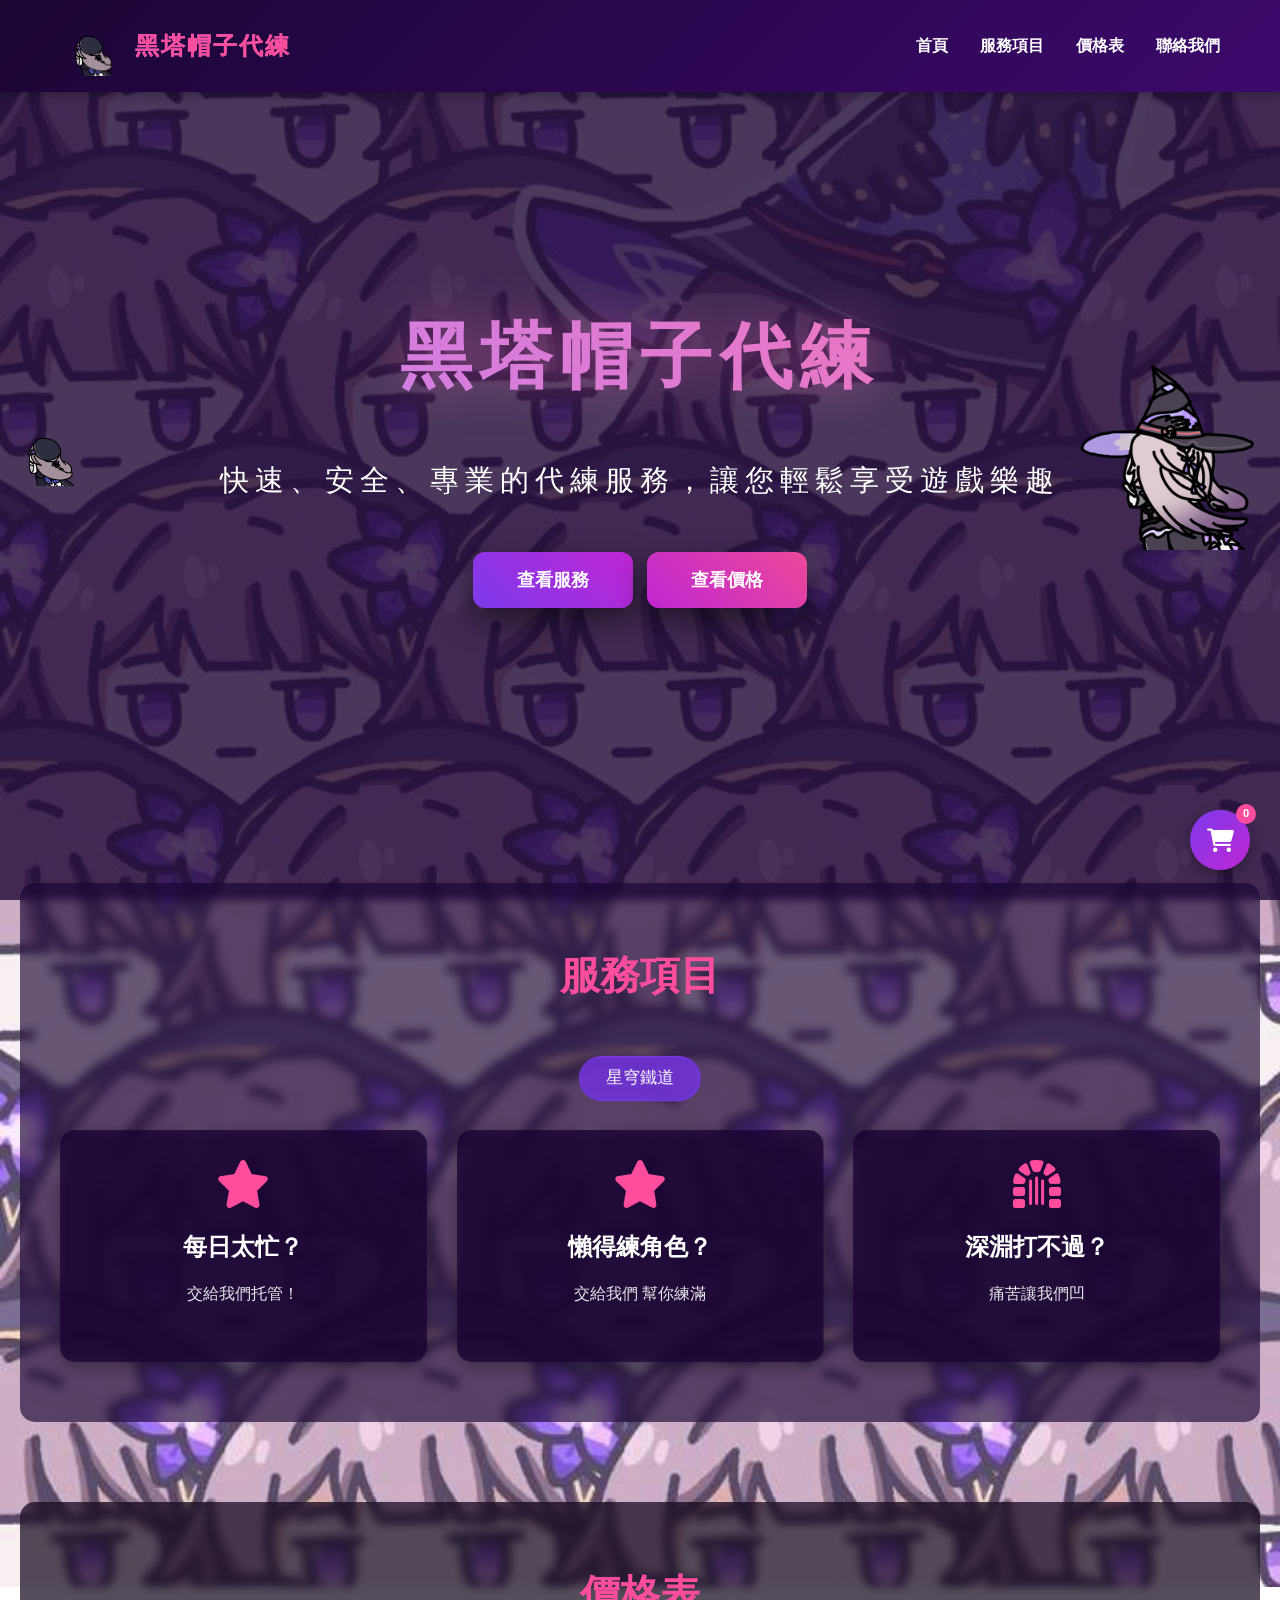
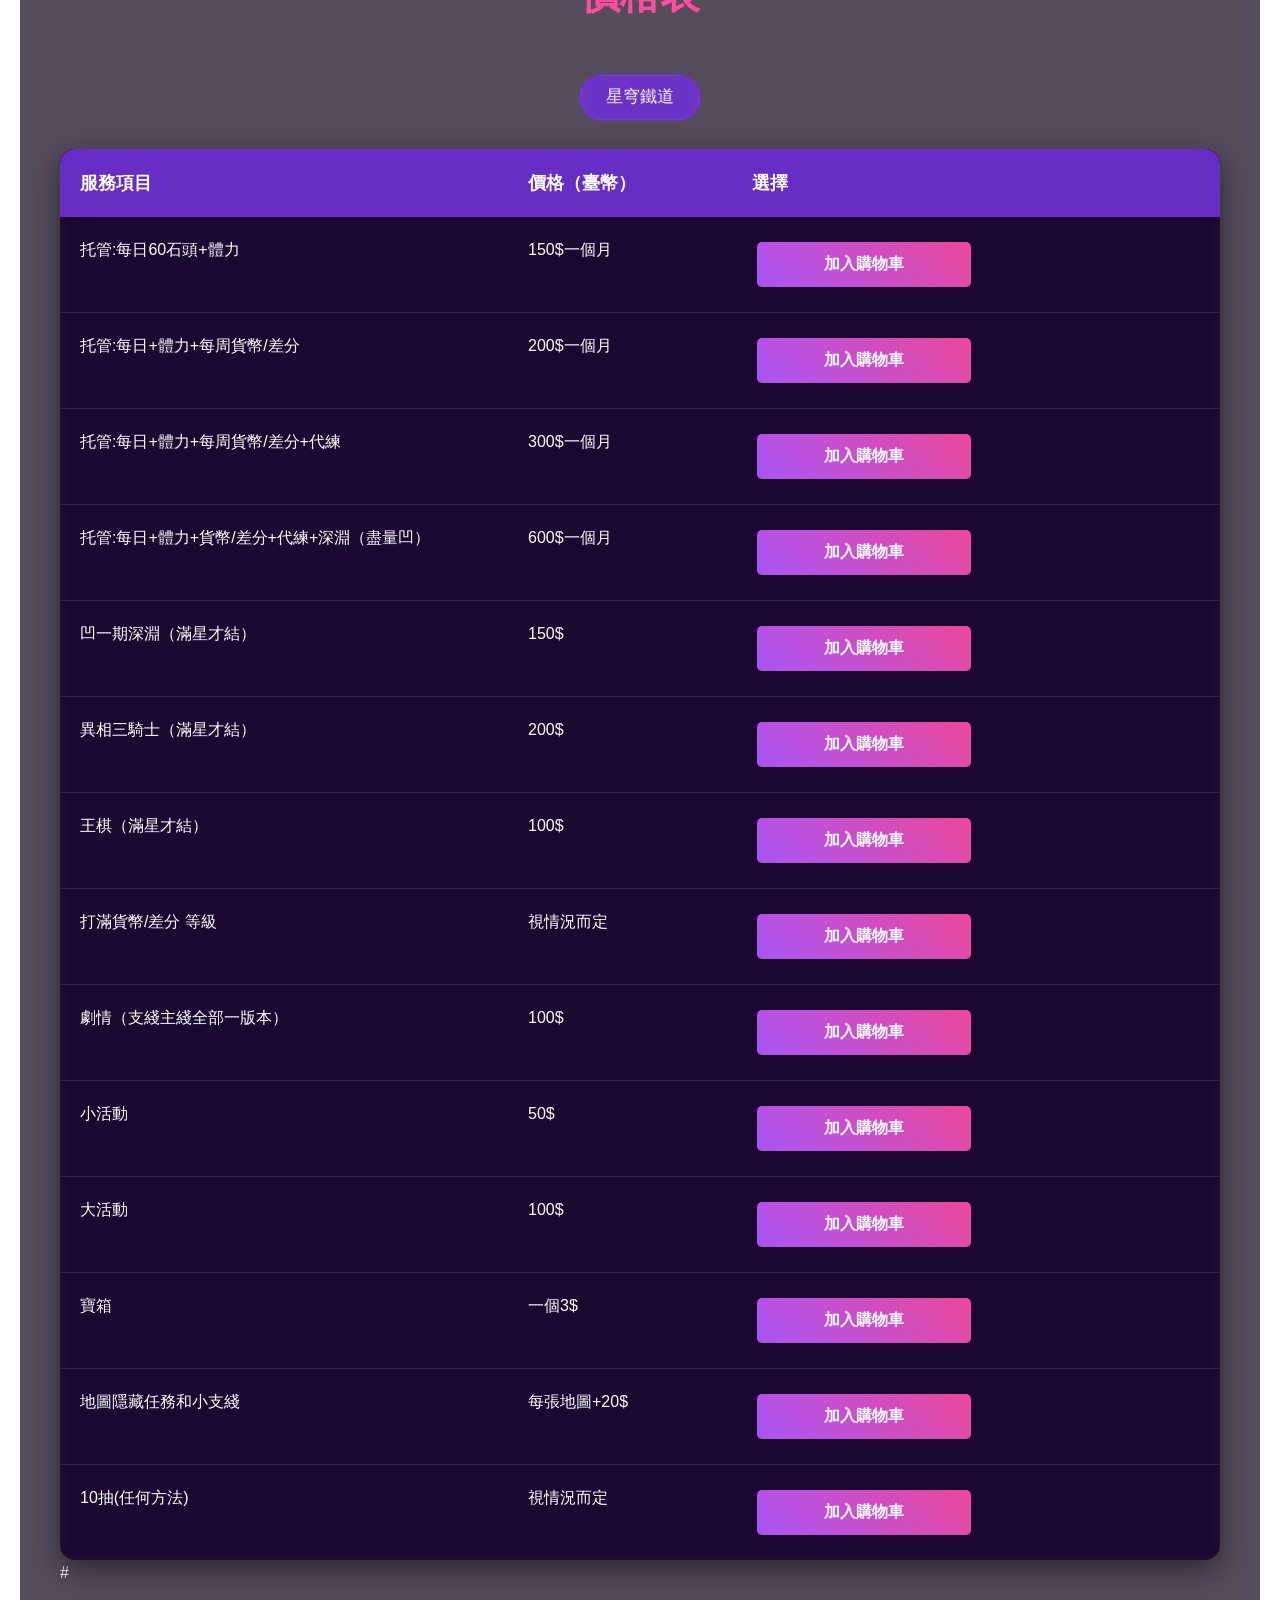
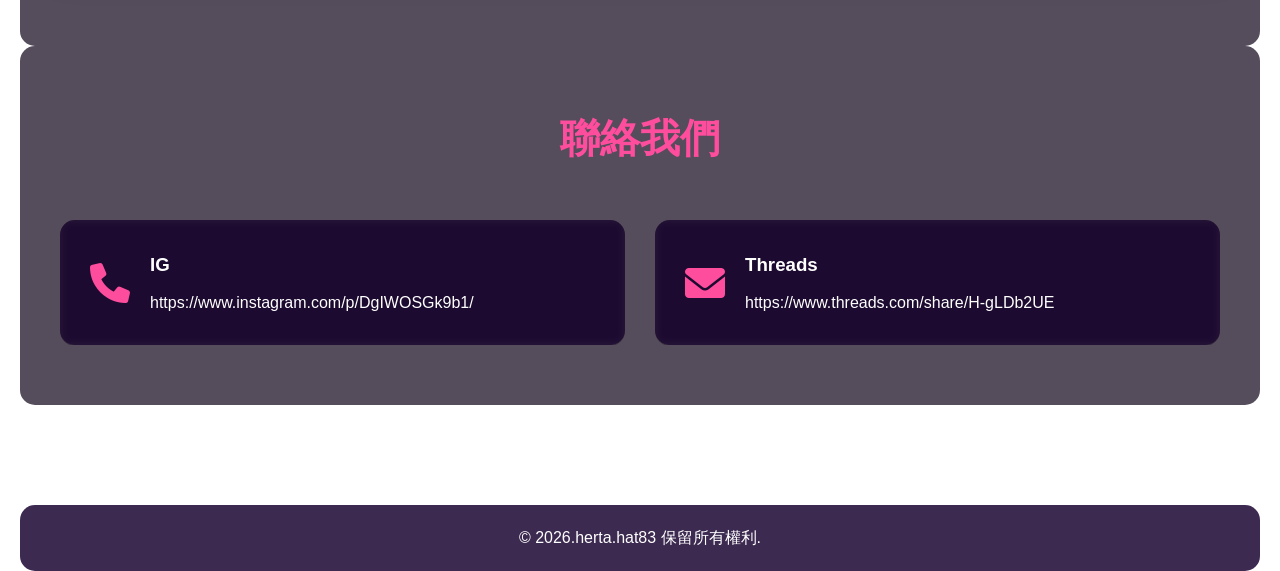
==== index.html @ 70ca7a30 "Add files via upload" ====
<!DOCTYPE html>
<html lang="zh-TW">
<head>
    <meta charset="UTF-8">
    <meta name="viewport" content="width=device-width, initial-scale=1.0">
    <title>黑塔帽子代練</title>
    <link rel="stylesheet" href="styles.css">
    <link href="https://cdnjs.cloudflare.com/ajax/libs/font-awesome/6.0.0/css/all.min.css" rel="stylesheet">
</head>
<body>
    <header>
        <div class="container">
            <div class="logo">
                <div class="logo-container">
                    <img src="tower-1.gif" alt="小黑塔" class="logo-gif">
                    <h1 class="main-title">黑塔帽子代練</h1>
                </div>
            </div>
            <nav>
                <ul>
                    <li><a href="#home">首頁</a></li>
                    <li><a href="#services">服務項目</a></li>
                    <li><a href="#pricing">價格表</a></li>
                    <li><a href="#contact">聯絡我們</a></li>
                </ul>
            </nav>
        </div>
    </header>

    <main>
        <section id="home" class="hero reveal">
            <div class="container">
                <h2>黑塔帽子代練</h2>
                <p>快速、安全、專業的代練服務，讓您輕鬆享受遊戲樂趣</p>
                <div class="cta-buttons">
                    <button class="btn primary" onclick="scrollToSection('services')">查看服務</button>
                    <button class="btn secondary" onclick="scrollToSection('pricing')">查看價格</button>
                </div>
            </div>
        </section>

        <section id="services" class="services reveal">
            <div class="container">
                <h2>服務項目</h2>
                <p class="coming-soon"></p>
                
                <!-- 專區切換 -->
                <div class="game-tabs">
                    <button class="tab-btn active" onclick="switchGame('honkai')">星穹鐵道</button>
                    <button class="tab-btn" onclick="switchGame('honkai3rd')">崩壞：因緣精靈</button>
                </div>
                
                <!-- 星穹鐵道服務 -->
                <div id="honkai-services" class="game-content active">
                    <div class="service-grid">
                        <div class="service-card">
                            <i class="fas fa-star"></i>
                            <h3>每日太忙？</h3>
                            <p>交給我們托管！</p>
                        </div>
                        <div class="service-card">
                            <i class="fas fa-star"></i>
                            <h3>懶得練角色？</h3>
                            <p>交給我們 幫你練滿</p>
                        </div>
                        <div class="service-card">
                            <i class="fas fa-dungeon"></i>
                            <h3>深淵打不過？</h3>
                            <p>痛苦讓我們凹</p>
                        </div>
                    </div>
                </div>
                
                <!-- 崩壞：因緣精靈服務 -->
                <div id="honkai3rd-services" class="game-content">
                    <div class="service-grid">
                        <div class="service-card">
                            <i class="fas fa-gamepad"></i>
                            <h3>日常任務</h3>
                            <p>幫你完成所有日常</p>
                        </div>
                        <div class="service-card">
                            <i class="fas fa-gem"></i>
                            <h3>角色練級</h3>
                            <p>快速提升角色等級</p>
                        </div>
                        <div class="service-card">
                            <i class="fas fa-trophy"></i>
                            <h3>競技場</h3>
                            <p>衝擊更高排名</p>
                        </div>
                    </div>
                </div>
            </div>
        </section>

        <section id="pricing" class="pricing reveal">
            <div class="container">
                <h2>價格表</h2>
                
                <!-- 專區切換 -->
                <div class="game-tabs">
                    <button class="tab-btn active" onclick="switchGame('honkai')">星穹鐵道</button>
                    <button class="tab-btn" onclick="switchGame('honkai3rd')">崩壞：因緣精靈</button>
                </div>
                
                <!-- 星穹鐵道價格表 -->
                <div id="honkai-pricing" class="game-content active">
                    <div class="price-table">
                        <div class="price-header">
                            <div>服務項目</div>
                            <div>價格（臺幣）</div>
                            <div>選擇</div>
                        </div>
                        <div class="price-row">
                            <div>托管:每日60石頭+體力</div>
                            <div>150$一個月</div>
                            <button class="btn add-to-cart" onclick="addToCart('星穹鐵道-托管:每日60石頭+體力', 150)">加入購物車</button>
                        </div>
                        <div class="price-row">
                            <div>托管:每日+體力+每周貨幣/差分</div>
                            <div>200$一個月</div>
                            <button class="btn add-to-cart" onclick="addToCart('星穹鐵道-托管:每日+體力+每周貨幣/差分', 200)">加入購物車</button>
                        </div>
                        <div class="price-row">
                            <div>托管:每日+體力+每周貨幣/差分+代練</div>
                            <div>300$一個月</div>
                            <button class="btn add-to-cart" onclick="addToCart('星穹鐵道-托管:每日+體力+每周貨幣/差分+代練', 300)">加入購物車</button>
                        </div>
                        <div class="price-row">
                            <div>托管:每日+體力+貨幣/差分+代練+深淵（盡量凹）</div>
                            <div>600$一個月</div>
                            <button class="btn add-to-cart" onclick="addToCart('星穹鐵道-托管:每日+體力+貨幣/差分+代練+深淵（盡量凹）', 600)">加入購物車</button>
                        </div>
                        <div class="price-row">
                            <div>凹一期深淵（滿星才結）</div>
                            <div>150$</div>
                            <button class="btn add-to-cart" onclick="addToCart('星穹鐵道-凹一期深淵（滿星才結）', 150)">加入購物車</button>
                        </div>
                        <div class="price-row">
                            <div>異相三騎士（滿星才結）</div>
                            <div>200$</div>
                            <button class="btn add-to-cart" onclick="addToCart('星穹鐵道-異相三騎士（滿星才結）', 200)">加入購物車</button>
                        </div>
                        <div class="price-row">
                            <div>王棋（滿星才結）</div>
                            <div>100$</div>
                            <button class="btn add-to-cart" onclick="addToCart('星穹鐵道-王棋（滿星才結）', 100)">加入購物車</button>
                        </div>
                        <div class="price-row">
                            <div>打滿貨幣/差分 等級</div>
                            <div>視情況而定</div>
                            <button class="btn add-to-cart" onclick="addToCart('星穹鐵道-打滿貨幣/差分 等級', 1)">加入購物車</button>
                        </div>
                        <div class="price-row">
                            <div>劇情（支綫主綫全部一版本）</div>
                            <div>100$</div>
                            <button class="btn add-to-cart" onclick="addToCart('星穹鐵道-劇情（支綫主綫全部一版本）', 100)">加入購物車</button>
                        </div>
                        <div class="price-row">
                            <div>小活動</div>
                            <div>50$</div>
                            <button class="btn add-to-cart" onclick="addToCart('星穹鐵道-小活動', 50)">加入購物車</button>
                        </div>
                        <div class="price-row">
                            <div>大活動</div>
                            <div>100$</div>
                            <button class="btn add-to-cart" onclick="addToCart('星穹鐵道-大活動', 100)">加入購物車</button>
                        </div>
                        <div class="price-row">
                            <div>寶箱</div>
                            <div>一個3$</div>
                            <button class="btn add-to-cart" onclick="addToCart('星穹鐵道-寶箱', 3)">加入購物車</button>
                        </div>
                        <div class="price-row">
                            <div>地圖隱藏任務和小支綫</div>
                            <div>每張地圖+20$</div>
                            <button class="btn add-to-cart" onclick="addToCart('星穹鐵道-地圖隱藏任務和小支綫', 20)">加入購物車</button>
                        </div>
                        <div class="price-row">
                            <div>10抽(任何方法)</div>
                            <div>視情況而定</div>
                            <button class="btn add-to-cart" onclick="addToCart('星穹鐵道-10抽(任何方法)', 1)">加入購物車</button>
                        </div>
                    </div>
                </div>
                
                #<!-- 崩壞：因緣精靈價格表 -->
                <div id="honkai3rd-pricing" class="game-content">
                    <div class="price-table">
                        <div class="price-header">
                            <div>服務項目</div>
                            <div>價格（臺幣）</div>
                            <div>選擇</div>
                        </div>
                        <div class="price-row">
                            <div>日常任務全清</div>
                            <div>100$一個月</div>
                            <button class="btn add-to-cart" onclick="addToCart('崩壞因緣精靈-日常任務全清', 100)">加入購物車</button>
                        </div>
                        <div class="price-row">
                            <div>角色練級（1-90）</div>
                            <div>150$</div>
                            <button class="btn add-to-cart" onclick="addToCart('崩壞因緣精靈-角色練級（1-90）', 150)">加入購物車</button>
                        </div>
                        <div class="price-row">
                            <div>競技場排名</div>
                            <div>200$</div>
                            <button class="btn add-to-cart" onclick="addToCart('崩壞因緣精靈-競技場排名', 200)">加入購物車</button>
                        </div>
                        <div class="price-row">
                            <div>活動關卡全清</div>
                            <div>150$</div>
                            <button class="btn add-to-cart" onclick="addToCart('崩壞因緣精靈-活動關卡全清', 150)">加入購物車</button>
                        </div>
                        <div class="price-row">
                            <div>角色碎片收集</div>
                            <div>視情況而定</div>
                            <button class="btn add-to-cart" onclick="addToCart('崩壞因緣精靈-角色碎片收集', 1)">加入購物車</button>
                        </div>
                        <div class="price-row">
                            <div>裝備強化</div>
                            <div>視情況而定</div>
                            <button class="btn add-to-cart" onclick="addToCart('崩壞因緣精靈-裝備強化', 1)">加入購物車</button>
                        </div>
                    </div>
                </div>
            </div>
        </section>

        <!-- 購物車頁面 -->
        <section id="cart-page" class="cart-page" style="display: none;">
            <div class="container">
                <h2>購物車</h2>
                <div id="cart-items"></div>
                <div class="cart-total">
                    <h3>總計：<span id="total-price">¥0</span></h3>
                </div>
            </div>
        </section>

        <section id="contact" class="contact reveal">
            <div class="container">
                <h2>聯絡我們</h2>
                <div class="contact-info">
                    <a class="contact-item" href="https://www.instagram.com/p/DgIWOSGk9b1/?utm_source=ig_web_copy_link&bqrl=MzRlODBiNWFlZA==&avpt=MzRlODBiNWFlZA==" target="_blank" rel="noopener noreferrer">
                        <i class="fas fa-phone"></i>
                        <div>
                            <h3>IG</h3>
                            <p>https://www.instagram.com/p/DgIWOSGk9b1/</p>
                        </div>
                    </a>
                    <a class="contact-item" href="https://www.threads.com/share/H-gLDb2UE" target="_blank" rel="noopener noreferrer">
                        <i class="fas fa-envelope"></i>
                        <div>
                            <h3>Threads</h3>
                            <p>https://www.threads.com/share/H-gLDb2UE</p>
                        </div>
                    </a>

                </div>
            </div>
        </section>
    </main>

    <!-- 浮動黑塔 -->
    <div class="tower-field">
        <div class="tower-float tower-left" id="tower-left"></div>
        <div class="tower-float tower-right" id="tower-right"></div>
    </div>

    <!-- 固定購物車圖標 -->
    <div class="cart-float">
        <div class="cart-icon" onclick="toggleCart()">
            <i class="fas fa-shopping-cart"></i>
            <span class="cart-count" id="cart-count-float">0</span>
        </div>
    </div>

    <footer>
        <div class="container">
            <p>&copy; 2026.herta.hat83 保留所有權利.</p>
        </div>
    </footer>

    <script src="script.js"></script>
</body>
</html>
---- styles.css ----
/* 全樣式重置 */
* {
    margin: 0;
    padding: 0;
    box-sizing: border-box;
}

:root {
    --purple: #a855f7;
    --purple-light: #c084fc;
    --purple-dark: #6b21a8;
    --black: #0d0218;
    --black-2: #1a0533;
    --pink: #ff4d9d;
    --pink-light: #ff8fb8;
    --text: #ffffff;
    --text-dim: #e9d5ff;
}

body {
    font-family: 'Arial', sans-serif;
    line-height: 1.6;
    color: var(--text);
    background: url('bg.jpg') no-repeat center center fixed;
    background-size: cover;
    position: relative;
}

body::before {
    content: '';
    position: fixed;
    top: 0;
    left: 0;
    width: 100%;
    height: 100%;
    background: rgba(26, 5, 51, 0.78);
    z-index: -1;
}

.container {
    max-width: 1200px;
    margin: 0 auto;
    padding: 0 20px;
}

/* 按鈕樣式 */
.btn {
    display: inline-block;
    padding: 12px 24px;
    margin: 5px;
    border: none;
    border-radius: 5px;
    cursor: pointer;
    font-size: 16px;
    font-weight: bold;
    transition: all 0.3s ease;
    text-decoration: none;
    text-align: center;
}

.btn.primary {
    background: linear-gradient(45deg, #7c3aed 0%, #c026d3 100%);
    color: white;
}

.btn.secondary {
    background: linear-gradient(45deg, #c026d3 0%, #ec4899 100%);
    color: white;
}

.btn.service-btn {
    background: linear-gradient(45deg, #9333ea 0%, #d946ef 100%);
    color: white;
}

.btn.add-to-cart {
    background: linear-gradient(45deg, #a855f7 0%, #ec4899 100%);
    color: white;
}

.btn.checkout {
    background: linear-gradient(45deg, #c026d3 0%, #f472b6 100%);
    color: white;
    font-size: 18px;
    padding: 15px 30px;
}

.btn.clear-cart {
    background: linear-gradient(45deg, #86198f 0%, #be185d 100%);
    color: white;
}

.btn:hover {
    transform: translateY(-2px);
    box-shadow: 0 5px 15px rgba(0, 0, 0, 0.3);
}

/* 頭部樣式 */
header {
    background: rgba(26, 5, 51, 0.85);
    backdrop-filter: blur(10px);
    color: white;
    padding: 1rem 0;
    position: fixed;
    width: 100%;
    top: 0;
    z-index: 1000;
    box-shadow: 0 2px 10px rgba(0, 0, 0, 0.3);
}

header .container {
    display: flex;
    justify-content: space-between;
    align-items: center;
}

.logo {
    display: flex;
    align-items: center;
    gap: 10px;
}

.logo-container {
    display: flex;
    align-items: center;
    gap: 15px;
}

.logo-gif {
    width: 60px;
    height: 60px;
    animation: spin 3s linear infinite;
}

@keyframes spin {
    from { transform: rotate(0deg); }
    to { transform: rotate(360deg); }
}

.main-title {
    font-family: 'Playfair Display', 'Noto Serif', serif;
    font-size: 2rem;
    font-weight: 700;
    background: linear-gradient(45deg, #c084fc, #f472b6);
    -webkit-background-clip: text;
    background-clip: text;
    color: transparent;
    letter-spacing: 2px;
    margin: 0;
}

.logo i {
    font-size: 2rem;
    color: var(--pink);
}

.logo h1 {
    font-size: 1.5rem;
    color: var(--pink);
}

nav ul {
    display: flex;
    list-style: none;
    gap: 2rem;
}

nav a {
    color: var(--text);
    text-decoration: none;
    font-weight: bold;
    transition: color 0.3s ease;
}

nav a:hover {
    color: var(--pink);
    text-shadow: 0 0 10px rgba(255, 77, 157, 0.6);
}

/* 主要內容區域 */
main {
    margin-top: 80px;
    padding-bottom: 50px;
}

/* 固定購物車按鈕 */
.cart-float {
    position: fixed;
    bottom: 30px;
    right: 30px;
    z-index: 1000;
    width: 60px;
    height: 60px;
}

.cart-float .cart-icon {
    position: relative;
    width: 60px;
    height: 60px;
    font-size: 1.5rem;
    background: linear-gradient(135deg, #7c3aed, #c026d3);
    backdrop-filter: blur(10px);
    box-shadow: 0 5px 15px rgba(0, 0, 0, 0.3);
    cursor: pointer;
    border-radius: 50%;
    display: flex;
    align-items: center;
    justify-content: center;
}

.cart-float .cart-count {
    position: absolute;
    top: -6px;
    right: -6px;
    width: 20px;
    height: 20px;
    background: var(--pink);
    color: white;
    border-radius: 50%;
    font-size: 0.7rem;
    font-weight: bold;
    display: flex;
    align-items: center;
    justify-content: center;
}

/* 確保所有區域之間有間隔 */
section {
    margin-bottom: 50px;
}

/* Hero 區域 */
.hero {
    color: var(--text);
    text-align: center;
    padding: 220px 0;
    position: relative;
    z-index: 1;
}

.hero h2 {
    font-family: 'Playfair Display', 'Noto Serif', serif;
    font-size: 4.5rem;
    margin-bottom: 40px;
    letter-spacing: 8px;
    background: linear-gradient(45deg, #c084fc, #f472b6, #c084fc);
    background-size: 200% 200%;
    -webkit-background-clip: text;
    background-clip: text;
    color: transparent;
    animation: glow 19s ease-in-out infinite, shimmer 10s linear infinite;
    filter: drop-shadow(0 0 24px rgba(244, 114, 182, 0.45));
}

.hero p {
    font-size: 1.8rem;
    margin-bottom: 40px;
    font-weight: 300;
    letter-spacing: 6px;
    line-height: 1.8;
}

.cta-buttons {
    margin-top: 30px;
}

.cta-buttons .btn {
    padding: 16px 44px;
    font-size: 1.1rem;
    border-radius: 12px;
    box-shadow: 0 12px 30px rgba(0, 0, 0, 0.5);
    transition: all 0.3s ease;
}

.cta-buttons .btn:hover {
    transform: translateY(-4px);
    box-shadow: 0 16px 36px rgba(0, 0, 0, 0.6);
}

/* 服務區域 */
.services {
    padding: 60px 0;
    background: rgba(26, 5, 51, 0.65);
    backdrop-filter: blur(5px);
    margin: 0 20px 80px 20px;
    border-radius: 15px;
}

.services h2 {
    text-align: center;
    font-size: 2.5rem;
    margin-bottom: 50px;
    color: var(--pink);
}

.service-grid {
    display: grid;
    grid-template-columns: repeat(auto-fit, minmax(280px, 1fr));
    gap: 30px;
}

.service-card {
    background: rgba(26, 5, 51, 0.7);
    backdrop-filter: blur(5px);
    padding: 30px;
    border-radius: 15px;
    text-align: center;
    color: var(--text);
    transition: transform 0.3s ease;
    box-shadow: 0 5px 15px rgba(0, 0, 0, 0.3);
}

.service-card:hover {
    transform: translateY(-10px);
}

.service-card i {
    font-size: 3rem;
    color: var(--pink);
    margin-bottom: 20px;
}

.service-card h3 {
    font-size: 1.5rem;
    margin-bottom: 15px;
}

.service-card p {
    margin-bottom: 25px;
    opacity: 0.9;
}

/* 價格表區域 */
.pricing {
    padding: 60px 0;
    background: rgba(13, 2, 24, 0.7);
    backdrop-filter: blur(5px);
    margin: 0 20px;
    border-radius: 15px;
}

.pricing h2 {
    text-align: center;
    font-size: 2.5rem;
    margin-bottom: 50px;
    color: var(--pink);
}

.price-table {
    background: rgba(26, 5, 51, 0.8);
    backdrop-filter: blur(5px);
    border-radius: 15px;
    overflow: hidden;
    box-shadow: 0 10px 30px rgba(0, 0, 0, 0.5);
}

.price-header {
    display: grid;
    grid-template-columns: 2fr 1fr 1fr 1fr;
    background: rgba(124, 58, 237, 0.8);
    backdrop-filter: blur(5px);
    color: white;
    padding: 20px;
    font-weight: bold;
    font-size: 1.1rem;
}

.price-row {
    display: grid;
    grid-template-columns: 2fr 1fr 1fr 1fr;
    padding: 20px;
    border-bottom: 1px solid rgba(255, 255, 255, 0.1);
    color: var(--text);
    transition: background-color 0.3s ease;
}

.price-row:hover {
    background-color: rgba(255, 77, 157, 0.2);
}

.price-row:last-child {
    border-bottom: none;
}

/* 購物車區域 */
.cart {
    padding: 60px 0;
    background: rgba(26, 5, 51, 0.65);
    backdrop-filter: blur(5px);
    margin: 0 20px;
    border-radius: 15px;
}

.cart h2 {
    text-align: center;
    font-size: 2.5rem;
    margin-bottom: 50px;
    color: var(--pink);
}

#cart-items {
    background: rgba(26, 5, 51, 0.7);
    backdrop-filter: blur(5px);
    border-radius: 15px;
    padding: 30px;
    margin-bottom: 30px;
    min-height: 200px;
}

.cart-item {
    display: flex;
    justify-content: space-between;
    align-items: center;
    padding: 15px 0;
    border-bottom: 1px solid rgba(255, 255, 255, 0.1);
    color: var(--text);
    gap: 10px;
    flex-wrap: wrap;
}

.cart-item:last-child {
    border-bottom: none;
}

.cart-item-info {
    flex: 2;
    min-width: 180px;
}

.cart-item-info strong {
    color: var(--pink-light);
}

.cart-item-price {
    font-size: 0.9rem;
    opacity: 0.8;
}

.cart-item-actions {
    display: flex;
    align-items: center;
    gap: 8px;
}

.btn-qty {
    padding: 6px 12px;
    font-size: 16px;
    background: linear-gradient(45deg, #7c3aed, #c026d3);
    color: white;
}

.btn-remove {
    padding: 6px 12px;
    font-size: 14px;
    background: linear-gradient(45deg, #86198f, #be185d);
    color: white;
}

.cart-item-qty {
    min-width: 34px;
    text-align: center;
    font-weight: bold;
}

.cart-item-total {
    font-weight: bold;
    color: var(--pink-light);
}

.cart-empty {
    text-align: center;
    color: var(--text-dim);
    padding: 40px 0;
}

.cart-total {
    text-align: center;
    padding: 20px;
    background: rgba(124, 58, 237, 0.8);
    backdrop-filter: blur(5px);
    border-radius: 15px;
    color: var(--text);
}

.cart-total h3 {
    font-size: 1.5rem;
    margin-bottom: 20px;
}

.cart-total .btn {
    margin: 0 10px;
}

/* 聯絡區域 */
.contact {
    padding: 60px 0;
    background: rgba(13, 2, 24, 0.7);
    backdrop-filter: blur(5px);
    margin: 0 20px;
    border-radius: 15px;
}

.contact h2 {
    text-align: center;
    font-size: 2.5rem;
    margin-bottom: 50px;
    color: var(--pink);
}

.contact-info {
    display: grid;
    grid-template-columns: repeat(auto-fit, minmax(300px, 1fr));
    gap: 30px;
}

.contact-item {
    background: rgba(26, 5, 51, 0.7);
    backdrop-filter: blur(5px);
    padding: 30px;
    border-radius: 15px;
    color: var(--text);
    display: flex;
    align-items: center;
    gap: 20px;
    transition: transform 0.3s ease;
    text-decoration: none;
}

a.contact-item:hover {
    transform: translateY(-5px);
    color: var(--text);
}

.contact-item i {
    font-size: 2.5rem;
    color: var(--pink);
}

.contact-item h3 {
    margin-bottom: 10px;
}

/* 頁尾 */
footer {
    background: rgba(26, 5, 51, 0.85);
    backdrop-filter: blur(5px);
    color: var(--text);
    text-align: center;
    padding: 20px 0;
    margin-top: 50px;
    margin: 50px 20px 0 20px;
    border-radius: 15px;
}

/* 待上綫再説明 */
.coming-soon {
    text-align: center;
    font-size: 1.8rem;
    color: var(--pink);
    margin: 20px auto 30px auto;
    letter-spacing: 6px;
    font-weight: bold;
}

/* 暫時隱藏因緣精靈（待上綫再説明） */
.game-tabs .tab-btn:nth-child(2) {
    display: none;
}

#honkai3rd-services,
#honkai3rd-pricing {
    display: none;
}

/* 專區切換樣式 */
.game-tabs {
    display: flex;
    justify-content: center;
    margin: 30px 0;
    gap: 10px;
}

.tab-btn {
    padding: 10px 25px;
    background: rgba(255, 255, 255, 0.1);
    backdrop-filter: blur(5px);
    border: 1px solid rgba(255, 255, 255, 0.2);
    color: var(--text);
    border-radius: 25px;
    cursor: pointer;
    transition: all 0.3s ease;
    font-size: 1rem;
    font-weight: 500;
}

.tab-btn.active {
    background: rgba(124, 58, 237, 0.8);
    border-color: rgba(124, 58, 237, 1);
    transform: scale(1.05);
}

.tab-btn:hover {
    background: rgba(124, 58, 237, 0.5);
    transform: translateY(-2px);
}

.game-content {
    display: none;
    opacity: 0;
    transform: translateY(20px);
    transition: all 0.5s ease;
}

.game-content.active {
    display: block;
    opacity: 1;
    transform: translateY(0);
}

/* 購物車頁面樣式 */
.cart-page {
    padding: 60px 0;
    background: rgba(13, 2, 24, 0.9);
    backdrop-filter: blur(10px);
    margin: 0 20px;
    border-radius: 15px;
    min-height: 400px;
    box-shadow: 0 10px 30px rgba(0, 0, 0, 0.5);
    border: 1px solid rgba(255, 255, 255, 0.1);
}

/* 浮動黑塔 */
.tower-field {
    position: fixed;
    top: 0;
    left: 0;
    width: 100%;
    height: 100%;
    pointer-events: none;
    z-index: 2;
}

.tower-float {
    position: fixed;
    top: 50%;
    transform: translateY(-50%);
}

.tower-left {
    left: 10px;
}

.tower-right {
    right: 10px;
}

.tower-float img {
    pointer-events: auto;
    cursor: pointer;
    display: block;
}

.tower-left img.tower-small {
    width: 72px;
    animation: towerFloat 7s ease-in-out infinite;
}

.tower-right img.tower-big {
    width: 200px;
    animation: towerFloat 9s ease-in-out infinite;
}

@keyframes towerFloat {
    0% { transform: translateY(-15px); }
    50% { transform: translateY(15px); }
    100% { transform: translateY(-15px); }
}

/* 點擊出現的小黑塔 gif */
.click-gif {
    position: fixed;
    width: 60px;
    height: auto;
    z-index: 9999;
    pointer-events: none;
    animation: clickGifIn 0.3s ease-out;
}

@keyframes clickGifIn {
    from { opacity: 0; transform: scale(0.5); }
    to { opacity: 1; transform: scale(1); }
}

/* 滾動顯現動畫 */
.reveal {
    opacity: 0;
    transform: translateY(40px);
    transition: opacity 0.8s ease, transform 0.8s ease;
}

.reveal.visible {
    opacity: 1;
    transform: translateY(0);
}

/* 成功提示樣式 */
.success-message {
    background: rgba(192, 38, 211, 0.9);
    backdrop-filter: blur(5px);
    color: white;
    padding: 15px;
    border-radius: 5px;
    margin: 20px 0;
    text-align: center;
    display: none;
    box-shadow: 0 5px 15px rgba(192, 38, 211, 0.3);
}

.error-message {
    background: rgba(190, 24, 93, 0.9);
    backdrop-filter: blur(5px);
    color: white;
    padding: 15px;
    border-radius: 5px;
    margin: 20px 0;
    text-align: center;
    display: none;
    box-shadow: 0 5px 15px rgba(190, 24, 93, 0.3);
}

/* 動畫效果 */
@keyframes fadeIn {
    from { opacity: 0; transform: translateY(30px); }
    to { opacity: 1; transform: translateY(0); }
}

@keyframes slideIn {
    from { opacity: 0; transform: translateX(-50px); }
    to { opacity: 1; transform: translateX(0); }
}

@keyframes float {
    0% { transform: translateY(0px); }
    50% { transform: translateY(-15px); }
    100% { transform: translateY(0px); }
}

@keyframes pulse {
    0% { transform: scale(1); }
    50% { transform: scale(1.05); }
    100% { transform: scale(1); }
}

@keyframes glow {
    0% { text-shadow: 0 0 30px rgba(255, 77, 157, 0.8); }
    50% { text-shadow: 0 0 60px rgba(192, 38, 211, 1); }
    100% { text-shadow: 0 0 30px rgba(255, 77, 157, 0.8); }
}

@keyframes shimmer {
    0% { background-position: -200% 50%; }
    100% { background-position: 200% 50%; }
}

.hero {
    animation: float 32s ease-in-out infinite;
}

.hero h2 {
    animation: glow 19s ease-in-out infinite, shimmer 10s linear infinite;
}

/* 響應式設計 */
@media (max-width: 768px) {
    header .container {
        flex-direction: column;
        gap: 20px;
    }

    nav ul {
        gap: 1rem;
    }

    .hero h2 {
        font-size: 2.5rem;
    }

    .price-header,
    .price-row {
        grid-template-columns: 1fr;
        text-align: center;
    }

    .contact-item {
        flex-direction: column;
        text-align: center;
    }

    .btn {
        display: block;
        width: 100%;
        margin: 10px 0;
    }

    .cart-total .btn {
        display: inline-block;
        width: auto;
        margin: 5px;
    }

    .game-tabs {
        flex-direction: column;
        gap: 10px;
    }

    .logo-container {
        flex-direction: column;
        text-align: center;
    }

    .main-title {
        font-size: 1.8rem;
    }

    .logo-gif {
        width: 50px;
        height: 50px;
    }

    .cart-icon-container {
        margin-left: 0;
        margin-top: 10px;
    }

    .cart-float {
        bottom: 20px;
        right: 20px;
        width: 50px;
        height: 50px;
    }

    .cart-float .cart-icon {
        width: 50px;
        height: 50px;
        font-size: 1.2rem;
        border-radius: 50%;
    }

    .cart-float .cart-count {
        width: 18px;
        height: 18px;
        font-size: 0.7rem;
    }

    body::before {
        background: rgba(26, 5, 51, 0.88);
    }

    .hero, .services, .pricing, .cart, .contact, footer {
        margin: 0 10px;
    }
}
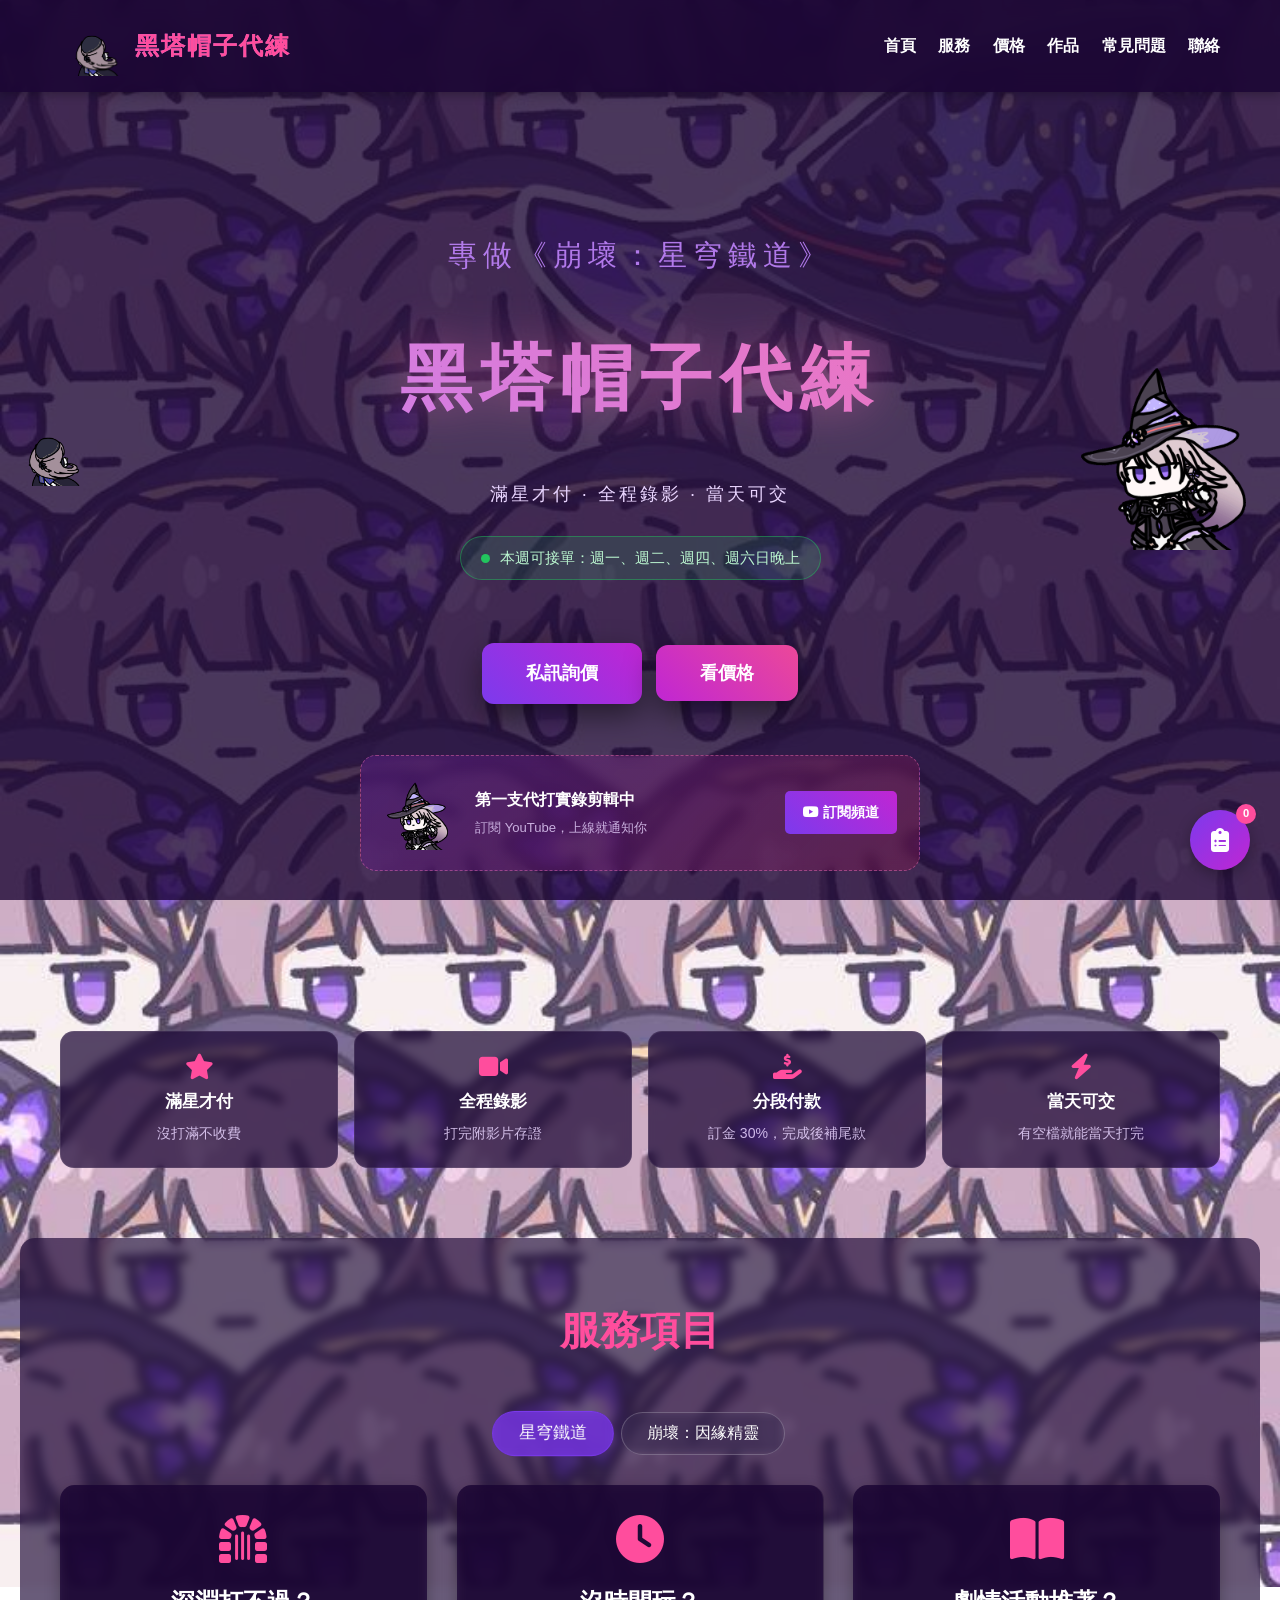
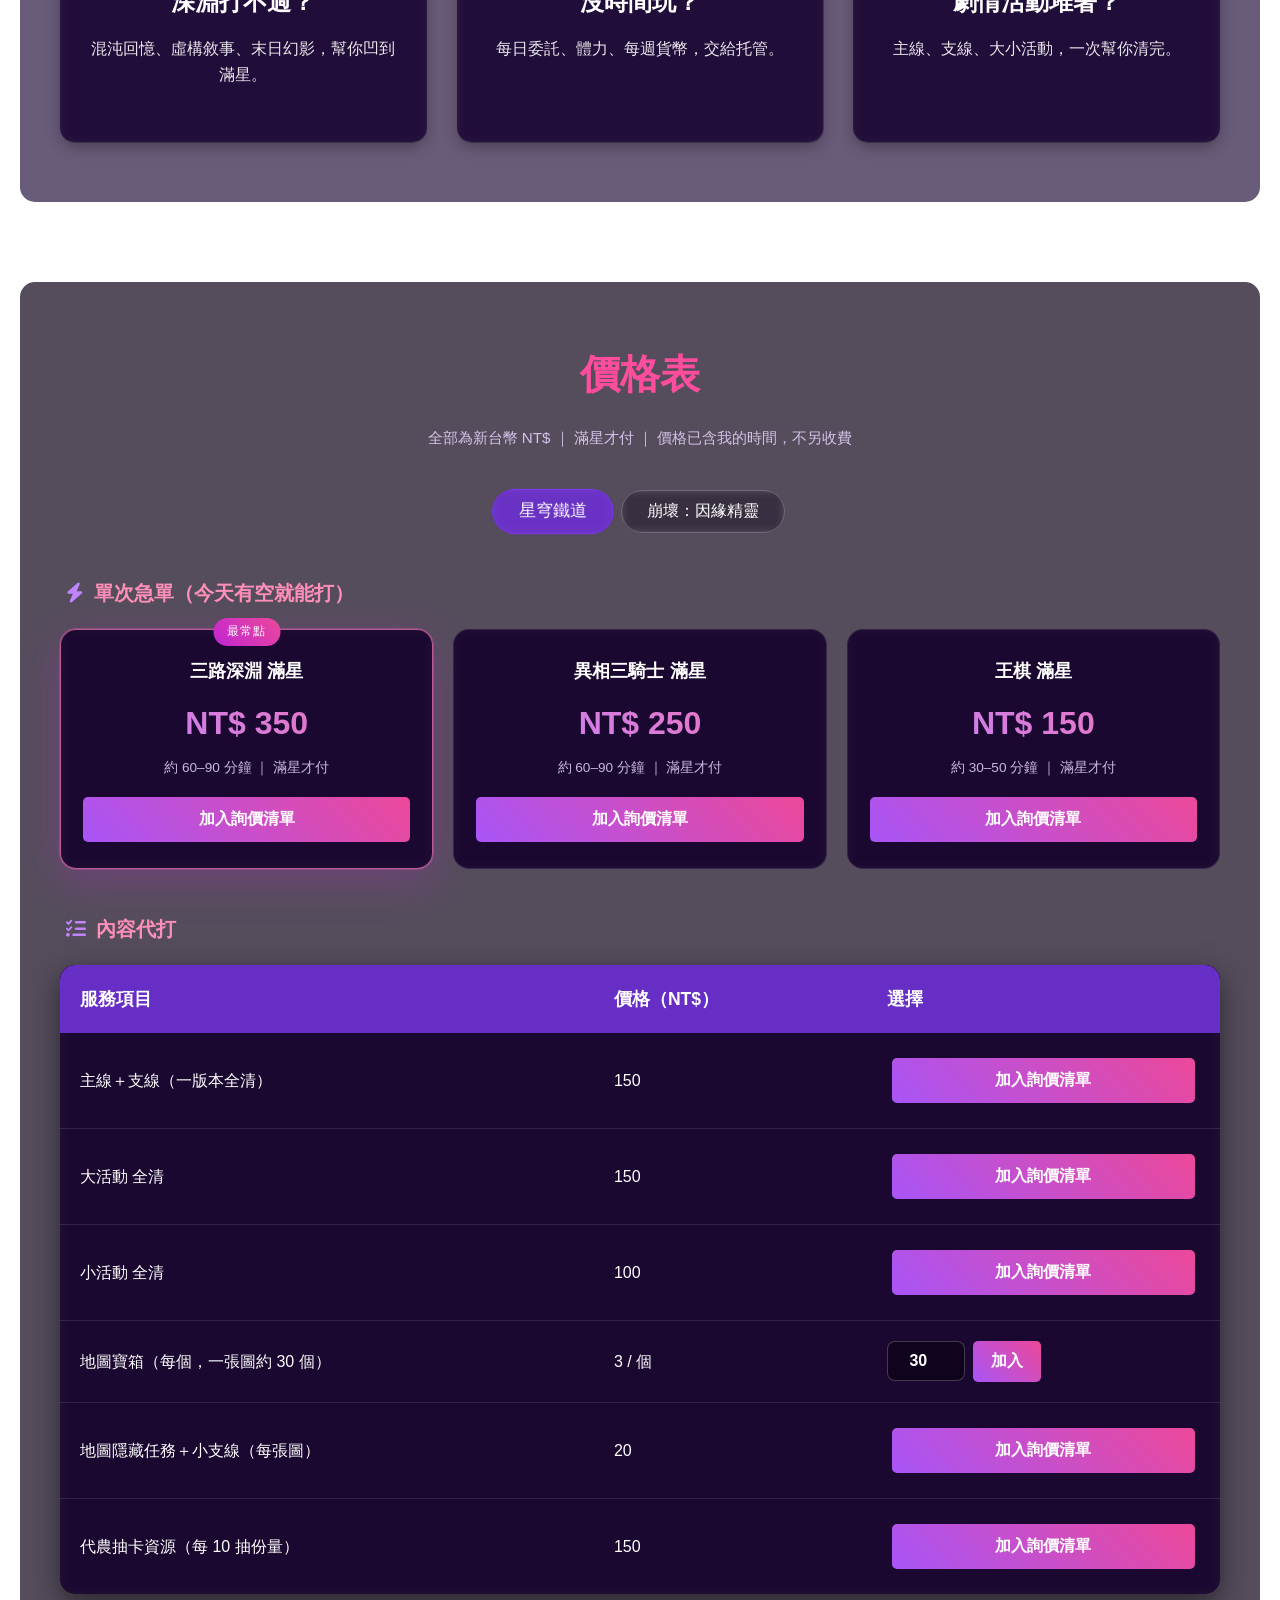
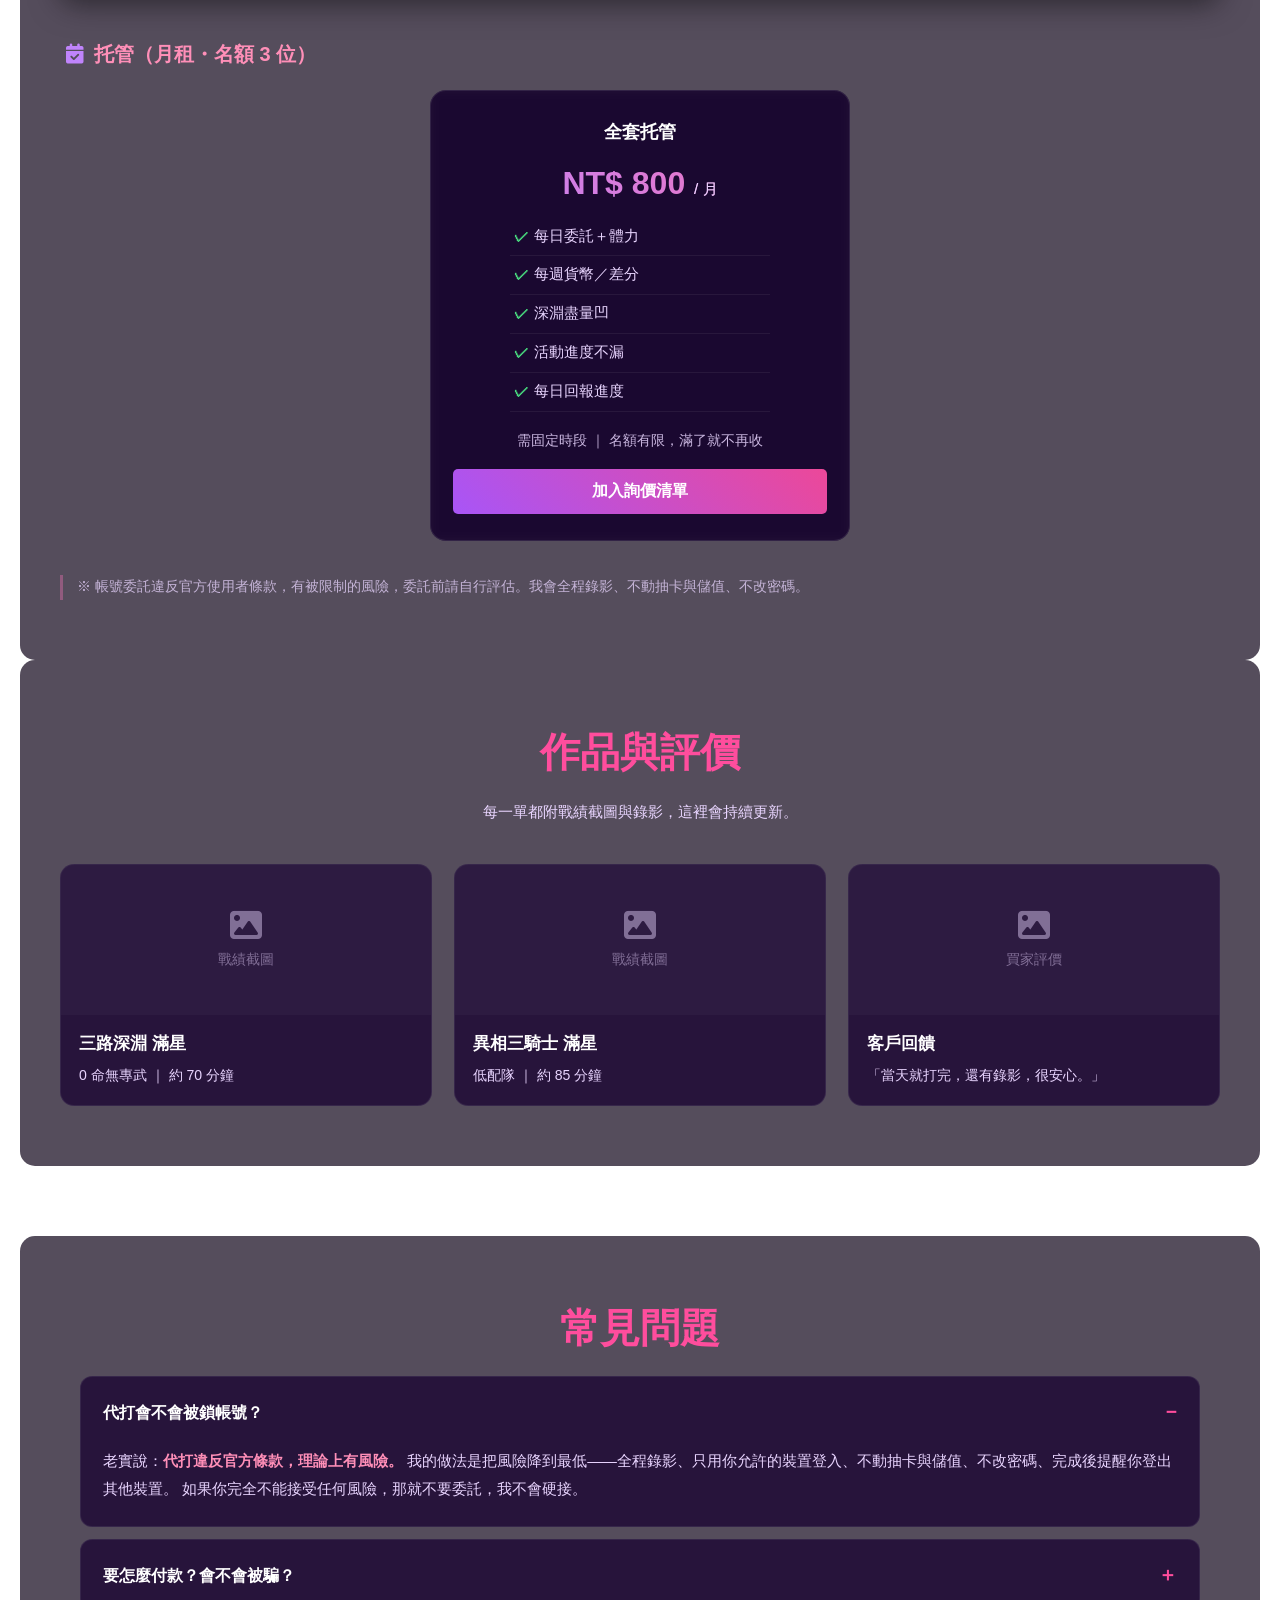
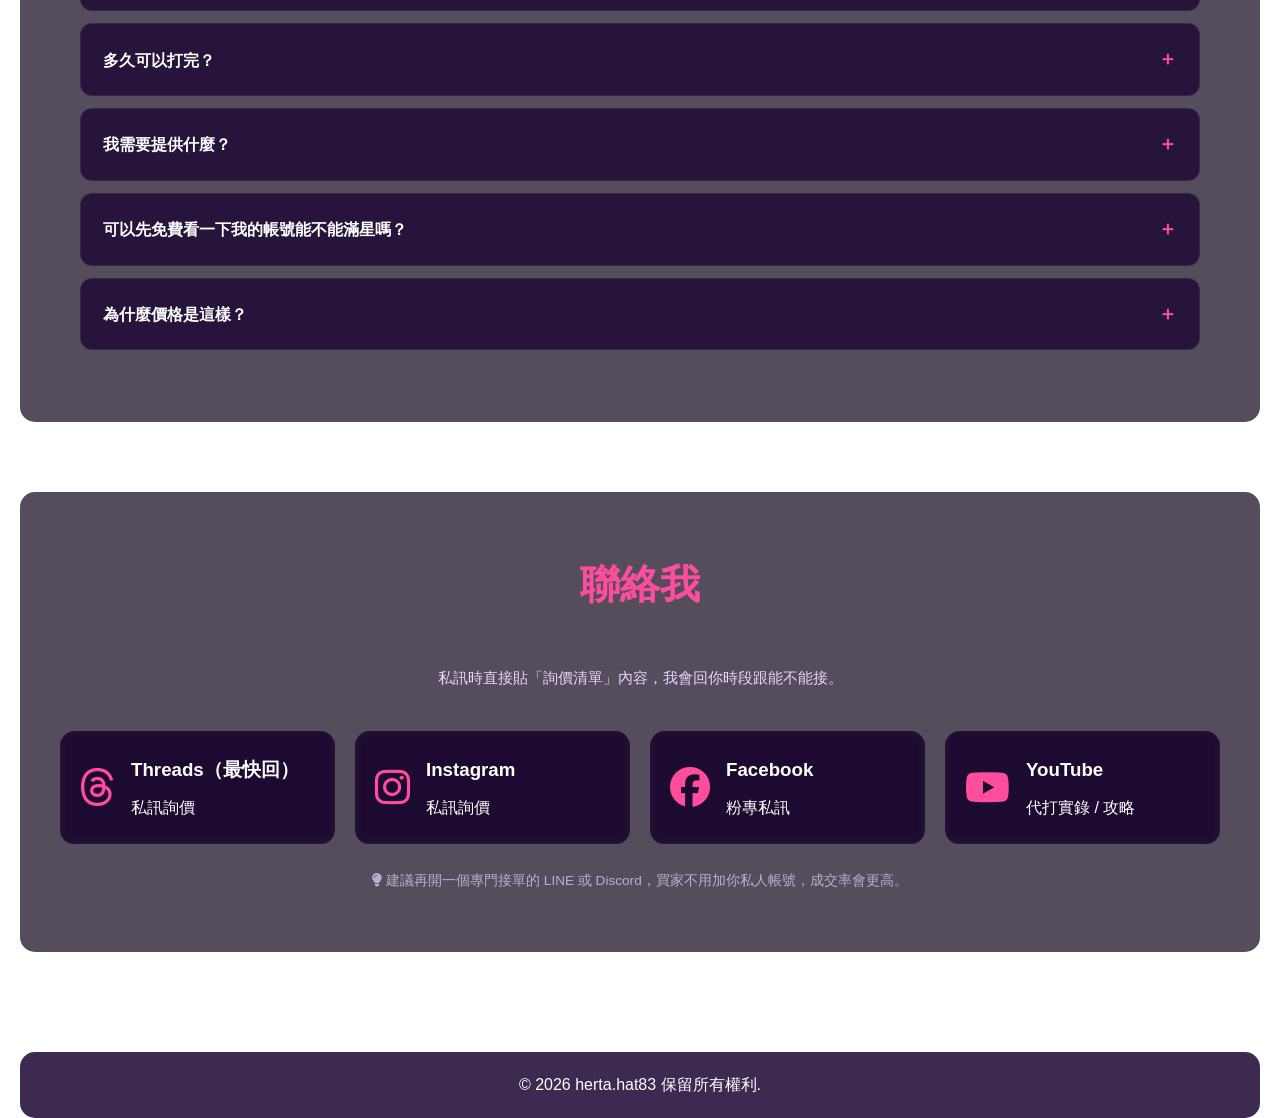
==== commit 6b50149b: "Add files via upload" ====
--- a/index.html
+++ b/index.html
@@ -3,9 +3,10 @@
 <head>
     <meta charset="UTF-8">
     <meta name="viewport" content="width=device-width, initial-scale=1.0">
-    <title>黑塔帽子代練</title>
+    <title>黑塔帽子代練｜崩壞：星穹鐵道 代打・托管</title>
+    <meta name="description" content="專做《崩壞：星穹鐵道》代打與托管。混沌回憶、異相三騎士、王棋滿星。滿星才付、全程錄影、當天可交。">
     <link rel="stylesheet" href="styles.css">
-    <link href="https://cdnjs.cloudflare.com/ajax/libs/font-awesome/6.0.0/css/all.min.css" rel="stylesheet">
+    <link href="https://cdnjs.cloudflare.com/ajax/libs/font-awesome/6.7.2/css/all.min.css" rel="stylesheet">
 </head>
 <body>
     <header>
@@ -19,246 +20,383 @@
             <nav>
                 <ul>
                     <li><a href="#home">首頁</a></li>
-                    <li><a href="#services">服務項目</a></li>
-                    <li><a href="#pricing">價格表</a></li>
-                    <li><a href="#contact">聯絡我們</a></li>
+                    <li><a href="#services">服務</a></li>
+                    <li><a href="#pricing">價格</a></li>
+                    <li><a href="#works">作品</a></li>
+                    <li><a href="#faq">常見問題</a></li>
+                    <li><a href="#contact">聯絡</a></li>
                 </ul>
             </nav>
         </div>
     </header>
 
     <main>
+        <!-- ================= 首頁 ================= -->
         <section id="home" class="hero reveal">
             <div class="container">
+                <p class="hero-eyebrow">專做《崩壞：星穹鐵道》</p>
                 <h2>黑塔帽子代練</h2>
-                <p>快速、安全、專業的代練服務，讓您輕鬆享受遊戲樂趣</p>
+                <p class="hero-sub">滿星才付 · 全程錄影 · 當天可交</p>
+
+                <!-- ↓↓↓ 有空接單時，改這一行文字就好 ↓↓↓ -->
+                <div class="status-badge">
+                    <span class="dot"></span>
+                    <span>本週可接單：週一、週二、週四、週六日晚上</span>
+                </div>
+
                 <div class="cta-buttons">
-                    <button class="btn primary" onclick="scrollToSection('services')">查看服務</button>
-                    <button class="btn secondary" onclick="scrollToSection('pricing')">查看價格</button>
-                </div>
-            </div>
-        </section>
-
+                    <!-- ↓ 換成你的 Threads 個人頁連結（不是貼文連結） -->
+                    <a class="btn primary" href="https://www.threads.com/share/H-gLDb2UE" target="_blank" rel="noopener noreferrer">私訊詢價</a>
+                    <button class="btn secondary" onclick="scrollToSection('pricing')">看價格</button>
+                </div>
+
+                <!-- YouTube 影片區：有影片 ID 會自動變成播放器，沒有就顯示卡位畫面 -->
+                <div class="hero-video" id="hero-video"></div>
+            </div>
+        </section>
+
+        <!-- ================= 信任標章 ================= -->
+        <section class="trust-bar reveal">
+            <div class="container">
+                <div class="trust-grid">
+                    <div class="trust-item">
+                        <i class="fas fa-star"></i>
+                        <h4>滿星才付</h4>
+                        <p>沒打滿不收費</p>
+                    </div>
+                    <div class="trust-item">
+                        <i class="fas fa-video"></i>
+                        <h4>全程錄影</h4>
+                        <p>打完附影片存證</p>
+                    </div>
+                    <div class="trust-item">
+                        <i class="fas fa-hand-holding-dollar"></i>
+                        <h4>分段付款</h4>
+                        <p>訂金 30%，完成後補尾款</p>
+                    </div>
+                    <div class="trust-item">
+                        <i class="fas fa-bolt"></i>
+                        <h4>當天可交</h4>
+                        <p>有空檔就能當天打完</p>
+                    </div>
+                </div>
+            </div>
+        </section>
+
+        <!-- ================= 服務 ================= -->
         <section id="services" class="services reveal">
             <div class="container">
                 <h2>服務項目</h2>
-                <p class="coming-soon"></p>
-                
-                <!-- 專區切換 -->
+
                 <div class="game-tabs">
-                    <button class="tab-btn active" onclick="switchGame('honkai')">星穹鐵道</button>
-                    <button class="tab-btn" onclick="switchGame('honkai3rd')">崩壞：因緣精靈</button>
-                </div>
-                
-                <!-- 星穹鐵道服務 -->
-                <div id="honkai-services" class="game-content active">
+                    <button class="tab-btn active" data-game="honkai" onclick="switchGame('honkai')">星穹鐵道</button>
+                    <button class="tab-btn" data-game="honkai3rd" onclick="switchGame('honkai3rd')">崩壞：因緣精靈</button>
+                </div>
+
+                <!-- 星穹鐵道 -->
+                <div class="game-content active" data-game="honkai">
                     <div class="service-grid">
-                        <div class="service-card">
-                            <i class="fas fa-star"></i>
-                            <h3>每日太忙？</h3>
-                            <p>交給我們托管！</p>
-                        </div>
-                        <div class="service-card">
-                            <i class="fas fa-star"></i>
-                            <h3>懶得練角色？</h3>
-                            <p>交給我們 幫你練滿</p>
-                        </div>
                         <div class="service-card">
                             <i class="fas fa-dungeon"></i>
                             <h3>深淵打不過？</h3>
-                            <p>痛苦讓我們凹</p>
-                        </div>
-                    </div>
-                </div>
-                
-                <!-- 崩壞：因緣精靈服務 -->
-                <div id="honkai3rd-services" class="game-content">
-                    <div class="service-grid">
+                            <p>混沌回憶、虛構敘事、末日幻影，幫你凹到滿星。</p>
+                        </div>
                         <div class="service-card">
-                            <i class="fas fa-gamepad"></i>
-                            <h3>日常任務</h3>
-                            <p>幫你完成所有日常</p>
+                            <i class="fas fa-clock"></i>
+                            <h3>沒時間玩？</h3>
+                            <p>每日委託、體力、每週貨幣，交給托管。</p>
                         </div>
                         <div class="service-card">
-                            <i class="fas fa-gem"></i>
-                            <h3>角色練級</h3>
-                            <p>快速提升角色等級</p>
-                        </div>
-                        <div class="service-card">
-                            <i class="fas fa-trophy"></i>
-                            <h3>競技場</h3>
-                            <p>衝擊更高排名</p>
-                        </div>
-                    </div>
-                </div>
-            </div>
-        </section>
-
+                            <i class="fas fa-book-open"></i>
+                            <h3>劇情活動堆著？</h3>
+                            <p>主線、支線、大小活動，一次幫你清完。</p>
+                        </div>
+                    </div>
+                </div>
+
+                <!-- 崩壞：因緣精靈（卡位） -->
+                <div class="game-content" data-game="honkai3rd">
+                    <div class="coming-soon-card">
+                        <span class="soon-tag">即將推出</span>
+                        <h3>《崩壞：因緣精靈》代練</h3>
+                        <p>
+                            預計 <strong>2027 年春季</strong> 上市，開服後開放代練與托管。<br>
+                            現在先追蹤，開服第一批優先接單、老客戶價。
+                        </p>
+                        <div class="soon-actions">
+                            <a class="btn primary" href="https://www.threads.com/share/H-gLDb2UE" target="_blank" rel="noopener noreferrer">先卡位</a>
+                            <a class="btn secondary" href="https://www.youtube.com/@herta.hat83" target="_blank" rel="noopener noreferrer">訂閱 YouTube</a>
+                        </div>
+                    </div>
+                </div>
+            </div>
+        </section>
+
+        <!-- ================= 價格 ================= -->
         <section id="pricing" class="pricing reveal">
             <div class="container">
                 <h2>價格表</h2>
-                
-                <!-- 專區切換 -->
+                <p class="pricing-note">全部為新台幣 NT$ ｜ 滿星才付 ｜ 價格已含我的時間，不另收費</p>
+
                 <div class="game-tabs">
-                    <button class="tab-btn active" onclick="switchGame('honkai')">星穹鐵道</button>
-                    <button class="tab-btn" onclick="switchGame('honkai3rd')">崩壞：因緣精靈</button>
-                </div>
-                
-                <!-- 星穹鐵道價格表 -->
-                <div id="honkai-pricing" class="game-content active">
+                    <button class="tab-btn active" data-game="honkai" onclick="switchGame('honkai')">星穹鐵道</button>
+                    <button class="tab-btn" data-game="honkai3rd" onclick="switchGame('honkai3rd')">崩壞：因緣精靈</button>
+                </div>
+
+                <!-- 星穹鐵道價格 -->
+                <div class="game-content active" data-game="honkai">
+
+                    <h3 class="price-group-title"><i class="fas fa-bolt"></i> 單次急單（今天有空就能打）</h3>
+                    <div class="plan-grid">
+                        <div class="plan-card featured">
+                            <span class="plan-tag">最常點</span>
+                            <h4>三路深淵 滿星</h4>
+                            <div class="plan-price">NT$ 350</div>
+                            <p class="plan-meta">約 60–90 分鐘 ｜ 滿星才付</p>
+                            <button class="btn add-to-cart" onclick="addToCart('三路深淵 滿星', 350)">加入詢價清單</button>
+                        </div>
+                        <div class="plan-card">
+                            <h4>異相三騎士 滿星</h4>
+                            <div class="plan-price">NT$ 250</div>
+                            <p class="plan-meta">約 60–90 分鐘 ｜ 滿星才付</p>
+                            <button class="btn add-to-cart" onclick="addToCart('異相三騎士 滿星', 250)">加入詢價清單</button>
+                        </div>
+                        <div class="plan-card">
+                            <h4>王棋 滿星</h4>
+                            <div class="plan-price">NT$ 150</div>
+                            <p class="plan-meta">約 30–50 分鐘 ｜ 滿星才付</p>
+                            <button class="btn add-to-cart" onclick="addToCart('王棋 滿星', 150)">加入詢價清單</button>
+                        </div>
+                    </div>
+
+                    <h3 class="price-group-title"><i class="fas fa-list-check"></i> 內容代打</h3>
                     <div class="price-table">
                         <div class="price-header">
                             <div>服務項目</div>
-                            <div>價格（臺幣）</div>
+                            <div>價格（NT$）</div>
                             <div>選擇</div>
                         </div>
                         <div class="price-row">
-                            <div>托管:每日60石頭+體力</div>
-                            <div>150$一個月</div>
-                            <button class="btn add-to-cart" onclick="addToCart('星穹鐵道-托管:每日60石頭+體力', 150)">加入購物車</button>
-                        </div>
-                        <div class="price-row">
-                            <div>托管:每日+體力+每周貨幣/差分</div>
-                            <div>200$一個月</div>
-                            <button class="btn add-to-cart" onclick="addToCart('星穹鐵道-托管:每日+體力+每周貨幣/差分', 200)">加入購物車</button>
-                        </div>
-                        <div class="price-row">
-                            <div>托管:每日+體力+每周貨幣/差分+代練</div>
-                            <div>300$一個月</div>
-                            <button class="btn add-to-cart" onclick="addToCart('星穹鐵道-托管:每日+體力+每周貨幣/差分+代練', 300)">加入購物車</button>
-                        </div>
-                        <div class="price-row">
-                            <div>托管:每日+體力+貨幣/差分+代練+深淵（盡量凹）</div>
-                            <div>600$一個月</div>
-                            <button class="btn add-to-cart" onclick="addToCart('星穹鐵道-托管:每日+體力+貨幣/差分+代練+深淵（盡量凹）', 600)">加入購物車</button>
-                        </div>
-                        <div class="price-row">
-                            <div>凹一期深淵（滿星才結）</div>
-                            <div>150$</div>
-                            <button class="btn add-to-cart" onclick="addToCart('星穹鐵道-凹一期深淵（滿星才結）', 150)">加入購物車</button>
-                        </div>
-                        <div class="price-row">
-                            <div>異相三騎士（滿星才結）</div>
-                            <div>200$</div>
-                            <button class="btn add-to-cart" onclick="addToCart('星穹鐵道-異相三騎士（滿星才結）', 200)">加入購物車</button>
-                        </div>
-                        <div class="price-row">
-                            <div>王棋（滿星才結）</div>
-                            <div>100$</div>
-                            <button class="btn add-to-cart" onclick="addToCart('星穹鐵道-王棋（滿星才結）', 100)">加入購物車</button>
-                        </div>
-                        <div class="price-row">
-                            <div>打滿貨幣/差分 等級</div>
-                            <div>視情況而定</div>
-                            <button class="btn add-to-cart" onclick="addToCart('星穹鐵道-打滿貨幣/差分 等級', 1)">加入購物車</button>
-                        </div>
-                        <div class="price-row">
-                            <div>劇情（支綫主綫全部一版本）</div>
-                            <div>100$</div>
-                            <button class="btn add-to-cart" onclick="addToCart('星穹鐵道-劇情（支綫主綫全部一版本）', 100)">加入購物車</button>
-                        </div>
-                        <div class="price-row">
-                            <div>小活動</div>
-                            <div>50$</div>
-                            <button class="btn add-to-cart" onclick="addToCart('星穹鐵道-小活動', 50)">加入購物車</button>
-                        </div>
-                        <div class="price-row">
-                            <div>大活動</div>
-                            <div>100$</div>
-                            <button class="btn add-to-cart" onclick="addToCart('星穹鐵道-大活動', 100)">加入購物車</button>
-                        </div>
-                        <div class="price-row">
-                            <div>寶箱</div>
-                            <div>一個3$</div>
-                            <button class="btn add-to-cart" onclick="addToCart('星穹鐵道-寶箱', 3)">加入購物車</button>
-                        </div>
-                        <div class="price-row">
-                            <div>地圖隱藏任務和小支綫</div>
-                            <div>每張地圖+20$</div>
-                            <button class="btn add-to-cart" onclick="addToCart('星穹鐵道-地圖隱藏任務和小支綫', 20)">加入購物車</button>
-                        </div>
-                        <div class="price-row">
-                            <div>10抽(任何方法)</div>
-                            <div>視情況而定</div>
-                            <button class="btn add-to-cart" onclick="addToCart('星穹鐵道-10抽(任何方法)', 1)">加入購物車</button>
-                        </div>
-                    </div>
-                </div>
-                
-                #<!-- 崩壞：因緣精靈價格表 -->
-                <div id="honkai3rd-pricing" class="game-content">
-                    <div class="price-table">
-                        <div class="price-header">
-                            <div>服務項目</div>
-                            <div>價格（臺幣）</div>
-                            <div>選擇</div>
-                        </div>
-                        <div class="price-row">
-                            <div>日常任務全清</div>
-                            <div>100$一個月</div>
-                            <button class="btn add-to-cart" onclick="addToCart('崩壞因緣精靈-日常任務全清', 100)">加入購物車</button>
-                        </div>
-                        <div class="price-row">
-                            <div>角色練級（1-90）</div>
-                            <div>150$</div>
-                            <button class="btn add-to-cart" onclick="addToCart('崩壞因緣精靈-角色練級（1-90）', 150)">加入購物車</button>
-                        </div>
-                        <div class="price-row">
-                            <div>競技場排名</div>
-                            <div>200$</div>
-                            <button class="btn add-to-cart" onclick="addToCart('崩壞因緣精靈-競技場排名', 200)">加入購物車</button>
-                        </div>
-                        <div class="price-row">
-                            <div>活動關卡全清</div>
-                            <div>150$</div>
-                            <button class="btn add-to-cart" onclick="addToCart('崩壞因緣精靈-活動關卡全清', 150)">加入購物車</button>
-                        </div>
-                        <div class="price-row">
-                            <div>角色碎片收集</div>
-                            <div>視情況而定</div>
-                            <button class="btn add-to-cart" onclick="addToCart('崩壞因緣精靈-角色碎片收集', 1)">加入購物車</button>
-                        </div>
-                        <div class="price-row">
-                            <div>裝備強化</div>
-                            <div>視情況而定</div>
-                            <button class="btn add-to-cart" onclick="addToCart('崩壞因緣精靈-裝備強化', 1)">加入購物車</button>
-                        </div>
-                    </div>
-                </div>
-            </div>
-        </section>
-
-        <!-- 購物車頁面 -->
+                            <div>主線＋支線（一版本全清）</div>
+                            <div>150</div>
+                            <button class="btn add-to-cart" onclick="addToCart('主線＋支線（一版本全清）', 150)">加入詢價清單</button>
+                        </div>
+                        <div class="price-row">
+                            <div>大活動 全清</div>
+                            <div>150</div>
+                            <button class="btn add-to-cart" onclick="addToCart('大活動 全清', 150)">加入詢價清單</button>
+                        </div>
+                        <div class="price-row">
+                            <div>小活動 全清</div>
+                            <div>100</div>
+                            <button class="btn add-to-cart" onclick="addToCart('小活動 全清', 100)">加入詢價清單</button>
+                        </div>
+                        <div class="price-row">
+                            <div>地圖寶箱（每個，一張圖約 30 個）</div>
+                            <div>3 / 個</div>
+                            <div class="qty-cell">
+                                <input class="qty-input" id="chest-qty" type="number" min="1" step="1" value="30" inputmode="numeric" aria-label="寶箱數量">
+                                <button class="btn add-to-cart" onclick="addToCartQty('地圖寶箱（每個）', 3, 'chest-qty')">加入</button>
+                            </div>
+                        </div>
+                        <div class="price-row">
+                            <div>地圖隱藏任務＋小支線（每張圖）</div>
+                            <div>20</div>
+                            <button class="btn add-to-cart" onclick="addToCart('地圖隱藏任務＋小支線（每張圖）', 20)">加入詢價清單</button>
+                        </div>
+                        <div class="price-row">
+                            <div>代農抽卡資源（每 10 抽份量）</div>
+                            <div>150</div>
+                            <button class="btn add-to-cart" onclick="addToCart('代農抽卡資源（每 10 抽份量）', 150)">加入詢價清單</button>
+                        </div>
+                    </div>
+
+                    <h3 class="price-group-title"><i class="fas fa-calendar-check"></i> 托管（月租・名額 3 位）</h3>
+                    <div class="plan-grid single">
+                        <div class="plan-card anchor">
+                            <h4>全套托管</h4>
+                            <div class="plan-price">NT$ 800 <span>/ 月</span></div>
+                            <ul class="plan-list">
+                                <li>每日委託＋體力</li>
+                                <li>每週貨幣／差分</li>
+                                <li>深淵盡量凹</li>
+                                <li>活動進度不漏</li>
+                                <li>每日回報進度</li>
+                            </ul>
+                            <p class="plan-meta">需固定時段 ｜ 名額有限，滿了就不再收</p>
+                            <button class="btn add-to-cart" onclick="addToCart('全套托管（一個月）', 800)">加入詢價清單</button>
+                        </div>
+                    </div>
+
+                    <p class="pricing-footnote">
+                        ※ 帳號委託違反官方使用者條款，有被限制的風險，委託前請自行評估。我會全程錄影、不動抽卡與儲值、不改密碼。
+                    </p>
+                </div>
+
+                <!-- 因緣精靈價格（未開放） -->
+                <div class="game-content" data-game="honkai3rd">
+                    <div class="coming-soon-card">
+                        <span class="soon-tag">尚未開放</span>
+                        <h3>《崩壞：因緣精靈》2027 春上市</h3>
+                        <p>
+                            遊戲尚未上市，目前沒有代練服務與定價。<br>
+                            開服後會在這裡公布價格，先追蹤的人第一批優先。
+                        </p>
+                        <div class="soon-actions">
+                            <a class="btn primary" href="https://www.threads.com/share/H-gLDb2UE" target="_blank" rel="noopener noreferrer">先卡位</a>
+                        </div>
+                    </div>
+                </div>
+            </div>
+        </section>
+
+        <!-- ================= 作品 / 評價 ================= -->
+        <section id="works" class="works reveal">
+            <div class="container">
+                <h2>作品與評價</h2>
+                <p class="section-sub">每一單都附戰績截圖與錄影，這裡會持續更新。</p>
+
+                <!-- ↓↓↓ 有第一單之後，把下面三張卡換成你的截圖 ↓↓↓ -->
+                <div class="work-grid">
+                    <div class="work-card">
+                        <div class="work-photo placeholder">
+                            <i class="fas fa-image"></i>
+                            <span>戰績截圖</span>
+                        </div>
+                        <h4>三路深淵 滿星</h4>
+                        <p>0 命無專武 ｜ 約 70 分鐘</p>
+                    </div>
+                    <div class="work-card">
+                        <div class="work-photo placeholder">
+                            <i class="fas fa-image"></i>
+                            <span>戰績截圖</span>
+                        </div>
+                        <h4>異相三騎士 滿星</h4>
+                        <p>低配隊 ｜ 約 85 分鐘</p>
+                    </div>
+                    <div class="work-card">
+                        <div class="work-photo placeholder">
+                            <i class="fas fa-image"></i>
+                            <span>買家評價</span>
+                        </div>
+                        <h4>客戶回饋</h4>
+                        <p>「當天就打完，還有錄影，很安心。」</p>
+                    </div>
+                </div>
+            </div>
+        </section>
+
+        <!-- ================= 常見問題 ================= -->
+        <section id="faq" class="faq reveal">
+            <div class="container">
+                <h2>常見問題</h2>
+
+                <details class="faq-item" open>
+                    <summary>代打會不會被鎖帳號？</summary>
+                    <p>
+                        老實說：<strong>代打違反官方條款，理論上有風險。</strong>
+                        我的做法是把風險降到最低——全程錄影、只用你允許的裝置登入、不動抽卡與儲值、不改密碼、完成後提醒你登出其他裝置。
+                        如果你完全不能接受任何風險，那就不要委託，我不會硬接。
+                    </p>
+                </details>
+
+                <details class="faq-item">
+                    <summary>要怎麼付款？會不會被騙？</summary>
+                    <p>
+                        先付 30% 訂金，打完確認滿星再付尾款。沒有滿星就不收費。
+                        第一次合作建議先從單次小單（例如王棋 NT$200）開始，你覺得可以再談大單。
+                    </p>
+                </details>
+
+                <details class="faq-item">
+                    <summary>多久可以打完？</summary>
+                    <p>
+                        單次深淵類通常 <strong>當天</strong> 就能交，最多隔天。
+                        劇情、活動、托管會先跟你講明確時間。我只有空檔能接單，所以下單前我會先確認時段，不會讓你等。
+                    </p>
+                </details>
+
+                <details class="faq-item">
+                    <summary>我需要提供什麼？</summary>
+                    <p>
+                        角色池截圖（或直接讓我上線看）、你要打的項目、可以的時間。
+                        帳號登入方式我們私下談，我不會要求你給不必要的資料。
+                    </p>
+                </details>
+
+                <details class="faq-item">
+                    <summary>可以先免費看一下我的帳號能不能滿星嗎？</summary>
+                    <p>
+                        可以，這是免費的。你截角色池給我，我告訴你這期能不能滿、要補什麼。
+                        <strong>不能滿我會直接說，不會硬接。</strong>
+                    </p>
+                </details>
+
+                <details class="faq-item">
+                    <summary>為什麼價格是這樣？</summary>
+                    <p>
+                        我專做星鐵，熟悉機制跟角色搭配，所以花的時間比一般代打少、成功率也比較穩。
+                        與其用低價接一堆單然後亂打，我選擇少接幾單、每單都打到滿。
+                    </p>
+                </details>
+            </div>
+        </section>
+
+        <!-- ================= 詢價清單 ================= -->
         <section id="cart-page" class="cart-page" style="display: none;">
             <div class="container">
-                <h2>購物車</h2>
+                <h2>詢價清單</h2>
                 <div id="cart-items"></div>
                 <div class="cart-total">
-                    <h3>總計：<span id="total-price">¥0</span></h3>
-                </div>
-            </div>
-        </section>
-
+                    <h3>預估總計：<span id="total-price">NT$ 0</span></h3>
+                    <p class="cart-hint">按下面按鈕會複製清單，貼到私訊給我就能直接下單。</p>
+                    <button class="btn checkout" onclick="copyOrder()">複製清單，私訊下單</button>
+                    <button class="btn clear-cart" onclick="clearCart()">清空</button>
+                </div>
+            </div>
+        </section>
+
+        <!-- ================= 聯絡 ================= -->
         <section id="contact" class="contact reveal">
             <div class="container">
-                <h2>聯絡我們</h2>
+                <h2>聯絡我</h2>
+                <p class="section-sub">私訊時直接貼「詢價清單」內容，我會回你時段跟能不能接。</p>
+
                 <div class="contact-info">
-                    <a class="contact-item" href="https://www.instagram.com/p/DgIWOSGk9b1/?utm_source=ig_web_copy_link&bqrl=MzRlODBiNWFlZA==&avpt=MzRlODBiNWFlZA==" target="_blank" rel="noopener noreferrer">
-                        <i class="fas fa-phone"></i>
+                    <a class="contact-item" href="https://www.threads.com/share/H-gLDb2UE" target="_blank" rel="noopener noreferrer">
+                        <i class="fa-brands fa-threads"></i>
                         <div>
-                            <h3>IG</h3>
-                            <p>https://www.instagram.com/p/DgIWOSGk9b1/</p>
+                            <h3>Threads（最快回）</h3>
+                            <p>私訊詢價</p>
                         </div>
                     </a>
-                    <a class="contact-item" href="https://www.threads.com/share/H-gLDb2UE" target="_blank" rel="noopener noreferrer">
-                        <i class="fas fa-envelope"></i>
+                    <a class="contact-item" href="https://www.instagram.com/p/DgIWOSGk9b1/" target="_blank" rel="noopener noreferrer">
+                        <i class="fa-brands fa-instagram"></i>
                         <div>
-                            <h3>Threads</h3>
-                            <p>https://www.threads.com/share/H-gLDb2UE</p>
+                            <h3>Instagram</h3>
+                            <p>私訊詢價</p>
                         </div>
                     </a>
-
-                </div>
+                    <a class="contact-item" href="https://www.facebook.com/profile.php?id=61596645464621" target="_blank" rel="noopener noreferrer">
+                        <i class="fa-brands fa-facebook"></i>
+                        <div>
+                            <h3>Facebook</h3>
+                            <p>粉專私訊</p>
+                        </div>
+                    </a>
+                    <a class="contact-item" href="https://www.youtube.com/@herta.hat83" target="_blank" rel="noopener noreferrer">
+                        <i class="fa-brands fa-youtube"></i>
+                        <div>
+                            <h3>YouTube</h3>
+                            <p>代打實錄 / 攻略</p>
+                        </div>
+                    </a>
+                </div>
+
+                <p class="contact-note">
+                    <i class="fas fa-lightbulb"></i>
+                    建議再開一個專門接單的 LINE 或 Discord，買家不用加你私人帳號，成交率會更高。
+                </p>
             </div>
         </section>
     </main>
@@ -269,20 +407,20 @@
         <div class="tower-float tower-right" id="tower-right"></div>
     </div>
 
-    <!-- 固定購物車圖標 -->
+    <!-- 固定詢價清單圖標 -->
     <div class="cart-float">
-        <div class="cart-icon" onclick="toggleCart()">
-            <i class="fas fa-shopping-cart"></i>
+        <div class="cart-icon" onclick="toggleCart()" title="詢價清單">
+            <i class="fas fa-clipboard-list"></i>
             <span class="cart-count" id="cart-count-float">0</span>
         </div>
     </div>
 
     <footer>
         <div class="container">
-            <p>&copy; 2026.herta.hat83 保留所有權利.</p>
+            <p>&copy; 2026 herta.hat83 保留所有權利.</p>
         </div>
     </footer>
 
     <script src="script.js"></script>
 </body>
-</html>+</html>
--- a/styles.css
+++ b/styles.css
@@ -161,8 +161,10 @@
 
 nav ul {
     display: flex;
+    flex-wrap: wrap;
+    justify-content: center;
     list-style: none;
-    gap: 2rem;
+    gap: 1.4rem;
 }
 
 nav a {
@@ -233,7 +235,7 @@
 .hero {
     color: var(--text);
     text-align: center;
-    padding: 220px 0;
+    padding: 150px 0 110px;
     position: relative;
     z-index: 1;
 }
@@ -356,18 +358,22 @@
 
 .price-header {
     display: grid;
-    grid-template-columns: 2fr 1fr 1fr 1fr;
+    grid-template-columns: 2fr 1fr 1.2fr;
+    gap: 12px;
     background: rgba(124, 58, 237, 0.8);
     backdrop-filter: blur(5px);
     color: white;
     padding: 20px;
     font-weight: bold;
     font-size: 1.1rem;
+    align-items: center;
 }
 
 .price-row {
     display: grid;
-    grid-template-columns: 2fr 1fr 1fr 1fr;
+    grid-template-columns: 2fr 1fr 1.2fr;
+    gap: 12px;
+    align-items: center;
     padding: 20px;
     border-bottom: 1px solid rgba(255, 255, 255, 0.1);
     color: var(--text);
@@ -509,19 +515,19 @@
 
 .contact-info {
     display: grid;
-    grid-template-columns: repeat(auto-fit, minmax(300px, 1fr));
-    gap: 30px;
+    grid-template-columns: repeat(auto-fit, minmax(220px, 1fr));
+    gap: 20px;
 }
 
 .contact-item {
     background: rgba(26, 5, 51, 0.7);
     backdrop-filter: blur(5px);
-    padding: 30px;
+    padding: 24px 20px;
     border-radius: 15px;
     color: var(--text);
     display: flex;
     align-items: center;
-    gap: 20px;
+    gap: 16px;
     transition: transform 0.3s ease;
     text-decoration: none;
 }
@@ -564,12 +570,12 @@
 
 /* 暫時隱藏因緣精靈（待上綫再説明） */
 .game-tabs .tab-btn:nth-child(2) {
-    display: none;
+    display: inline-block;
 }
 
 #honkai3rd-services,
 #honkai3rd-pricing {
-    display: none;
+    display: block;
 }
 
 /* 專區切換樣式 */
@@ -813,6 +819,15 @@
         gap: 10px;
     }
 
+    /* 手機上先把黑塔縮小，避免擋到內容 */
+    .tower-left img.tower-small {
+        width: 54px;
+    }
+
+    .tower-right img.tower-big {
+        display: none;
+    }
+
     .logo-container {
         flex-direction: column;
         text-align: center;
@@ -860,3 +875,572 @@
         margin: 0 10px;
     }
 }
+
+/* ============================================================
+   2026 改版：信任區、方案卡、作品、FAQ
+   ============================================================ */
+
+.hero-eyebrow {
+    font-size: 1rem;
+    letter-spacing: 4px;
+    color: var(--purple-light);
+    margin-bottom: 18px;
+    opacity: .9;
+}
+
+.hero-sub {
+    font-size: 1.15rem !important;
+    letter-spacing: 3px !important;
+    margin-bottom: 26px !important;
+    color: var(--text-dim);
+    font-weight: 400 !important;
+}
+
+.status-badge {
+    display: inline-flex;
+    align-items: center;
+    gap: 10px;
+    background: rgba(34, 197, 94, .14);
+    border: 1px solid rgba(34, 197, 94, .45);
+    color: #bbf7d0;
+    padding: 9px 20px;
+    border-radius: 999px;
+    font-size: .95rem;
+    margin-bottom: 28px;
+}
+
+.status-badge .dot {
+    width: 9px;
+    height: 9px;
+    border-radius: 50%;
+    background: #22c55e;
+    box-shadow: 0 0 0 0 rgba(34, 197, 94, .7);
+    animation: pulseDot 2s infinite;
+}
+
+@keyframes pulseDot {
+    0%   { box-shadow: 0 0 0 0 rgba(34,197,94,.6); }
+    70%  { box-shadow: 0 0 0 10px rgba(34,197,94,0); }
+    100% { box-shadow: 0 0 0 0 rgba(34,197,94,0); }
+}
+
+/* 信任標章 */
+.trust-bar {
+    margin: 0 20px 70px;
+}
+
+.trust-grid {
+    display: grid;
+    grid-template-columns: repeat(auto-fit, minmax(200px, 1fr));
+    gap: 16px;
+}
+
+.trust-item {
+    background: rgba(26, 5, 51, .72);
+    border: 1px solid rgba(255, 255, 255, .08);
+    border-radius: 14px;
+    padding: 22px 18px;
+    text-align: center;
+    backdrop-filter: blur(5px);
+}
+
+.trust-item i {
+    font-size: 1.6rem;
+    color: var(--pink);
+    margin-bottom: 10px;
+}
+
+.trust-item h4 {
+    font-size: 1.05rem;
+    margin-bottom: 6px;
+}
+
+.trust-item p {
+    font-size: .88rem;
+    color: var(--text-dim);
+    opacity: .85;
+}
+
+/* 因緣精靈卡位卡 */
+.coming-soon-card {
+    margin-top: 40px;
+    background: linear-gradient(135deg, rgba(88, 28, 135, .55), rgba(157, 23, 77, .35));
+    border: 1px dashed rgba(244, 114, 182, .55);
+    border-radius: 16px;
+    padding: 34px 28px;
+    text-align: center;
+}
+
+.soon-tag {
+    display: inline-block;
+    background: rgba(244, 114, 182, .18);
+    border: 1px solid rgba(244, 114, 182, .6);
+    color: var(--pink-light);
+    font-size: .8rem;
+    letter-spacing: 2px;
+    padding: 4px 14px;
+    border-radius: 999px;
+    margin-bottom: 16px;
+}
+
+.coming-soon-card h3 {
+    font-size: 1.5rem;
+    margin-bottom: 14px;
+}
+
+.coming-soon-card p {
+    color: var(--text-dim);
+    line-height: 1.9;
+    margin-bottom: 22px;
+}
+
+/* 價格區 */
+.pricing-note {
+    text-align: center;
+    color: var(--text-dim);
+    margin: -30px 0 40px;
+    font-size: .95rem;
+    opacity: .85;
+}
+
+.price-group-title {
+    font-size: 1.25rem;
+    color: var(--pink-light);
+    margin: 44px 0 20px;
+    padding-left: 6px;
+    display: flex;
+    align-items: center;
+    gap: 10px;
+}
+
+.price-group-title i {
+    color: var(--purple-light);
+}
+
+.plan-grid {
+    display: grid;
+    grid-template-columns: repeat(auto-fit, minmax(240px, 1fr));
+    gap: 20px;
+}
+
+.plan-grid.single {
+    grid-template-columns: minmax(0, 420px);
+    justify-content: center;
+}
+
+.plan-card {
+    position: relative;
+    background: rgba(26, 5, 51, .8);
+    border: 1px solid rgba(255, 255, 255, .09);
+    border-radius: 16px;
+    padding: 26px 22px;
+    text-align: center;
+    backdrop-filter: blur(5px);
+    transition: transform .3s ease, border-color .3s ease;
+}
+
+.plan-card:hover {
+    transform: translateY(-6px);
+    border-color: rgba(244, 114, 182, .5);
+}
+
+.plan-card.featured {
+    border-color: rgba(244, 114, 182, .75);
+    box-shadow: 0 0 0 1px rgba(244,114,182,.25), 0 12px 40px rgba(192,38,211,.25);
+}
+
+.plan-tag {
+    position: absolute;
+    top: -12px;
+    left: 50%;
+    transform: translateX(-50%);
+    background: linear-gradient(45deg, #c026d3, #ec4899);
+    color: #fff;
+    font-size: .75rem;
+    letter-spacing: 1px;
+    padding: 4px 14px;
+    border-radius: 999px;
+    white-space: nowrap;
+}
+
+.plan-card h4 {
+    font-size: 1.15rem;
+    margin-bottom: 12px;
+}
+
+.plan-price {
+    font-size: 2rem;
+    font-weight: 800;
+    background: linear-gradient(45deg, #c084fc, #f472b6);
+    -webkit-background-clip: text;
+    background-clip: text;
+    color: transparent;
+    margin-bottom: 8px;
+}
+
+.plan-price span {
+    font-size: .95rem;
+    font-weight: 400;
+    -webkit-text-fill-color: var(--text-dim);
+}
+
+.plan-meta {
+    font-size: .85rem;
+    color: var(--text-dim);
+    opacity: .85;
+    margin-bottom: 18px;
+}
+
+.plan-list {
+    list-style: none;
+    text-align: left;
+    margin: 0 auto 18px;
+    max-width: 260px;
+}
+
+.plan-list li {
+    padding: 7px 0 7px 24px;
+    position: relative;
+    color: var(--text-dim);
+    font-size: .93rem;
+    border-bottom: 1px solid rgba(255,255,255,.06);
+}
+
+.plan-list li::before {
+    content: "✓";
+    position: absolute;
+    left: 4px;
+    color: #4ade80;
+    font-weight: bold;
+}
+
+.plan-card .btn {
+    width: 100%;
+    margin: 0;
+}
+
+.pricing-footnote {
+    margin-top: 34px;
+    font-size: .85rem;
+    color: var(--text-dim);
+    opacity: .75;
+    line-height: 1.8;
+    border-left: 3px solid rgba(244, 114, 182, .5);
+    padding-left: 14px;
+}
+
+/* 作品 */
+.works, .faq {
+    padding: 60px 0;
+    background: rgba(13, 2, 24, .7);
+    backdrop-filter: blur(5px);
+    margin: 0 20px 70px;
+    border-radius: 15px;
+}
+
+.works h2, .faq h2 {
+    text-align: center;
+    font-size: 2.5rem;
+    margin-bottom: 16px;
+    color: var(--pink);
+}
+
+.section-sub {
+    text-align: center;
+    color: var(--text-dim);
+    margin-bottom: 40px;
+    font-size: .95rem;
+}
+
+.work-grid {
+    display: grid;
+    grid-template-columns: repeat(auto-fit, minmax(250px, 1fr));
+    gap: 22px;
+}
+
+.work-card {
+    background: rgba(26, 5, 51, .78);
+    border: 1px solid rgba(255, 255, 255, .08);
+    border-radius: 14px;
+    overflow: hidden;
+}
+
+.work-photo {
+    height: 150px;
+    display: flex;
+    flex-direction: column;
+    align-items: center;
+    justify-content: center;
+    gap: 8px;
+    color: rgba(233, 213, 255, .45);
+    font-size: .85rem;
+    background: rgba(255, 255, 255, .03);
+}
+
+.work-photo i {
+    font-size: 2rem;
+}
+
+.work-photo img {
+    width: 100%;
+    height: 100%;
+    object-fit: cover;
+    display: block;
+}
+
+.work-card h4 {
+    padding: 16px 18px 6px;
+    font-size: 1.05rem;
+}
+
+.work-card p {
+    padding: 0 18px 18px;
+    font-size: .88rem;
+    color: var(--text-dim);
+}
+
+.works-note, .contact-note {
+    margin-top: 26px;
+    text-align: center;
+    font-size: .85rem;
+    color: var(--text-dim);
+    opacity: .7;
+}
+
+/* FAQ */
+.faq-item {
+    background: rgba(26, 5, 51, .78);
+    border: 1px solid rgba(255, 255, 255, .08);
+    border-radius: 12px;
+    margin: 0 20px 12px;
+    padding: 0 22px;
+}
+
+.faq-item summary {
+    cursor: pointer;
+    padding: 20px 0;
+    font-weight: 700;
+    font-size: 1.02rem;
+    list-style: none;
+    display: flex;
+    justify-content: space-between;
+    align-items: center;
+    gap: 12px;
+}
+
+.faq-item summary::-webkit-details-marker { display: none; }
+
+.faq-item summary::after {
+    content: "＋";
+    color: var(--pink);
+    font-size: 1.2rem;
+    flex-shrink: 0;
+}
+
+.faq-item[open] summary::after {
+    content: "−";
+}
+
+.faq-item p {
+    padding: 0 0 22px;
+    color: var(--text-dim);
+    font-size: .93rem;
+    line-height: 1.9;
+}
+
+.faq-item p strong { color: var(--pink-light); }
+
+/* 詢價清單補充 */
+.cart-hint {
+    font-size: .85rem;
+    color: var(--text-dim);
+    opacity: .85;
+    margin-bottom: 16px;
+}
+
+@media (max-width: 768px) {
+    .plan-grid, .trust-grid, .work-grid {
+        grid-template-columns: 1fr;
+    }
+
+    .plan-grid.single {
+        grid-template-columns: 1fr;
+    }
+
+    .works, .faq, .trust-bar {
+        margin-left: 10px;
+        margin-right: 10px;
+    }
+
+    .faq-item { margin-left: 4px; margin-right: 4px; }
+
+    .works h2, .faq h2 { font-size: 2rem; }
+
+    .price-group-title { font-size: 1.1rem; }
+
+    .status-badge { font-size: .82rem; padding: 8px 14px; }
+}
+
+/* ============================================================
+   首頁 YouTube 影片區
+   ============================================================ */
+
+.hero-video {
+    max-width: 560px;
+    margin: 46px auto 0;
+}
+
+.hero-video-frame {
+    width: 100%;
+    aspect-ratio: 16 / 9;
+    border: 1px solid rgba(244, 114, 182, .35);
+    border-radius: 16px;
+    box-shadow: 0 18px 50px rgba(124, 58, 237, .35);
+    display: block;
+    background: #000;
+}
+
+.hero-video-link {
+    display: inline-flex;
+    align-items: center;
+    gap: 8px;
+    margin-top: 12px;
+    font-size: .88rem;
+    color: var(--pink-light);
+    text-decoration: none;
+    opacity: .9;
+}
+
+.hero-video-link:hover { opacity: 1; text-decoration: underline; }
+
+/* 還沒有影片時的卡位畫面 */
+.hero-video-placeholder {
+    position: relative;
+    display: flex;
+    align-items: center;
+    gap: 18px;
+    text-align: left;
+    padding: 20px 22px;
+    border-radius: 16px;
+    border: 1px dashed rgba(244, 114, 182, .45);
+    background: linear-gradient(135deg, rgba(88, 28, 135, .5), rgba(157, 23, 77, .3));
+    backdrop-filter: blur(6px);
+    overflow: hidden;
+}
+
+.hero-video-gif {
+    width: 74px;
+    height: 74px;
+    object-fit: contain;
+    flex-shrink: 0;
+    animation: towerFloat 7s ease-in-out infinite;
+}
+
+.hero-video-text {
+    flex: 1;
+    min-width: 0;
+}
+
+.hero-video-text strong {
+    display: block;
+    font-size: 1rem;
+    margin-bottom: 4px;
+}
+
+.hero-video-text span {
+    display: block;
+    font-size: .82rem;
+    color: var(--text-dim);
+    opacity: .8;
+}
+
+.hero-video-placeholder .btn {
+    margin: 0;
+    padding: 10px 18px;
+    font-size: .9rem;
+    white-space: nowrap;
+    flex-shrink: 0;
+}
+
+/* 因緣精靈卡位按鈕排 */
+.soon-actions {
+    display: flex;
+    flex-wrap: wrap;
+    gap: 10px;
+    justify-content: center;
+}
+
+.soon-actions .btn { margin: 0; }
+
+/* 分頁：確保切換正常 */
+.game-tabs .tab-btn { display: inline-block; }
+
+@media (max-width: 768px) {
+    .hero-video { margin-top: 32px; }
+
+    .hero-video-placeholder {
+        flex-direction: column;
+        text-align: center;
+        padding: 22px 18px;
+    }
+
+    .hero-video-gif { width: 62px; height: 62px; }
+
+    .hero-video-placeholder .btn { width: 100%; }
+}
+
+/* ============================================================
+   數量輸入（寶箱以「個」計價）
+   ============================================================ */
+
+.qty-cell {
+    display: flex;
+    align-items: center;
+    gap: 8px;
+    flex-wrap: wrap;
+}
+
+.qty-input {
+    width: 78px;
+    padding: 10px 8px;
+    border-radius: 8px;
+    border: 1px solid rgba(255, 255, 255, .22);
+    background: rgba(13, 2, 24, .75);
+    color: #fff;
+    font-size: 1rem;
+    text-align: center;
+    font-weight: 700;
+}
+
+.qty-input:focus {
+    outline: none;
+    border-color: var(--pink);
+    box-shadow: 0 0 0 3px rgba(244, 114, 182, .2);
+}
+
+.qty-cell .btn {
+    margin: 0;
+    padding: 10px 18px;
+}
+
+.cart-qty-input {
+    width: 62px;
+    padding: 6px 4px;
+    border-radius: 8px;
+    border: 1px solid rgba(255, 255, 255, .22);
+    background: rgba(13, 2, 24, .75);
+    color: #fff;
+    font-size: .95rem;
+    font-weight: 700;
+    text-align: center;
+}
+
+.cart-qty-input:focus {
+    outline: none;
+    border-color: var(--pink);
+}
+
+@media (max-width: 768px) {
+    .qty-cell { justify-content: center; }
+    .qty-input { width: 90px; }
+}
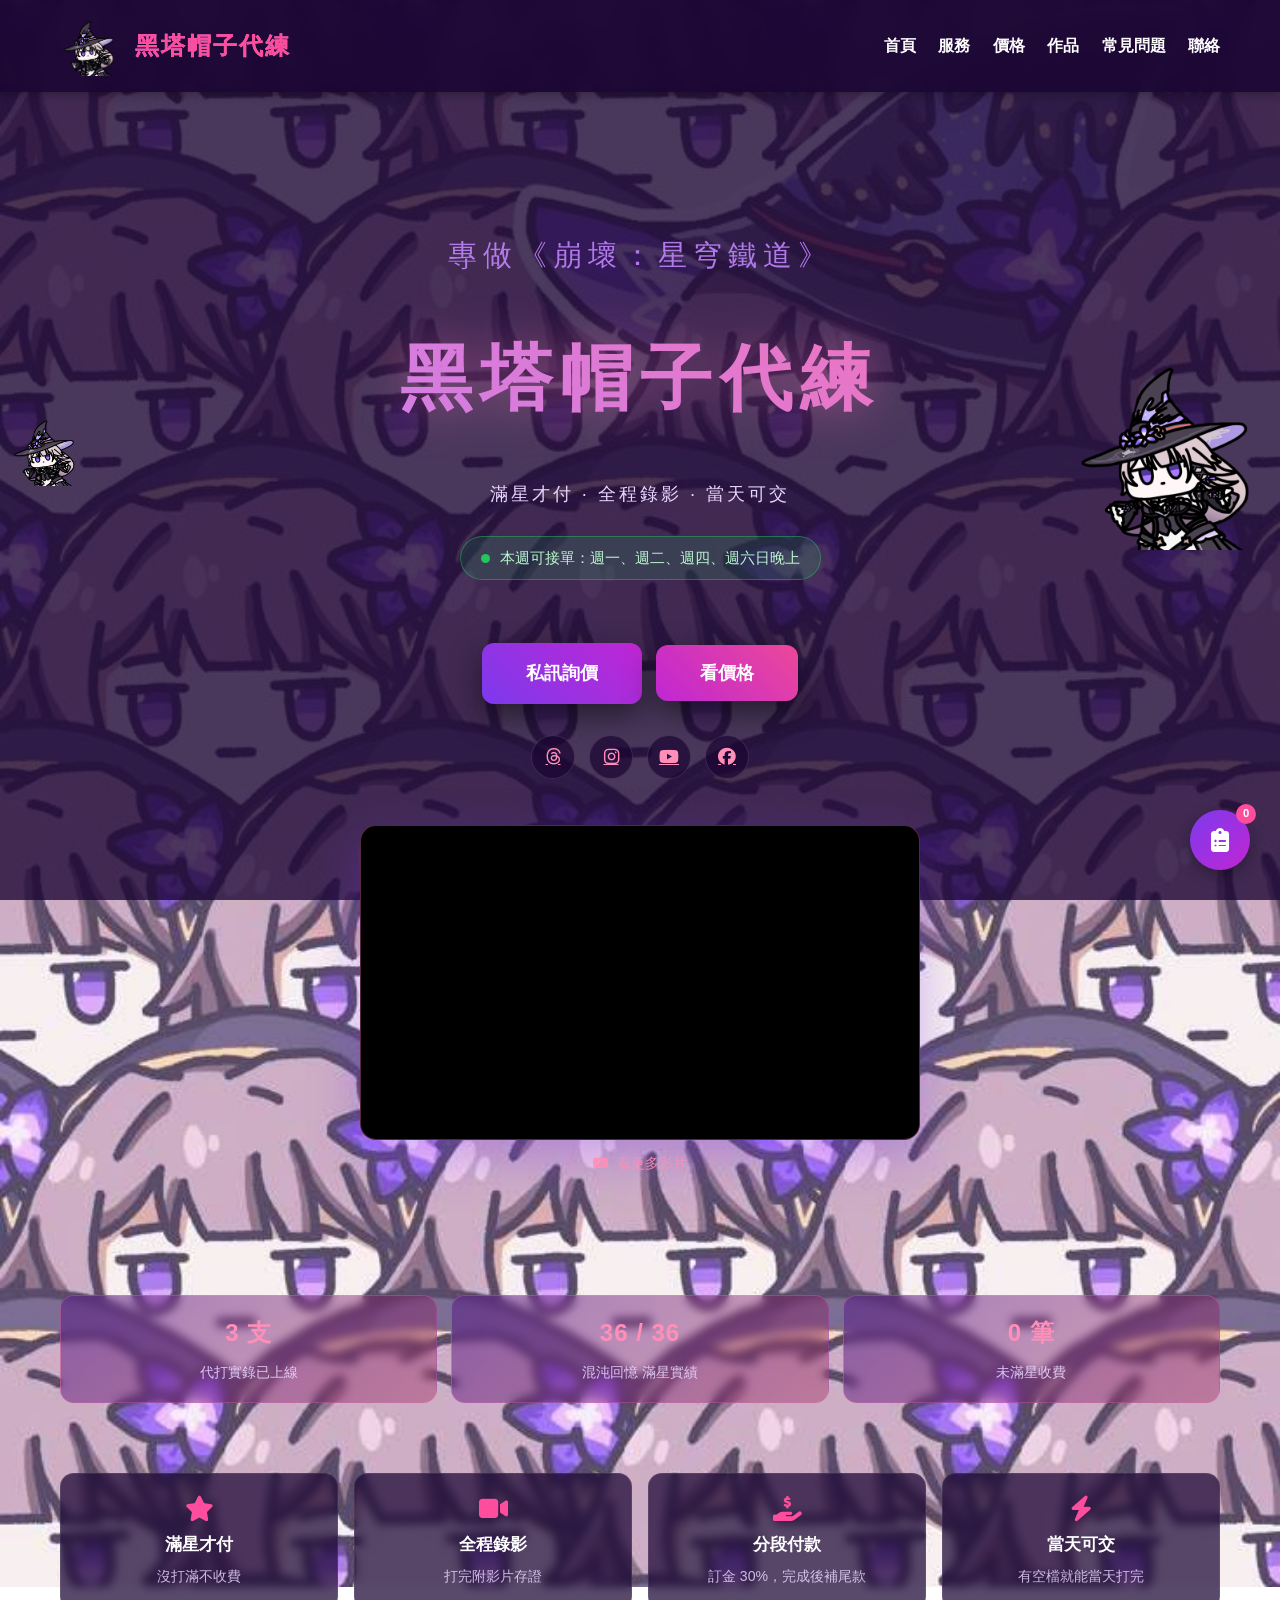
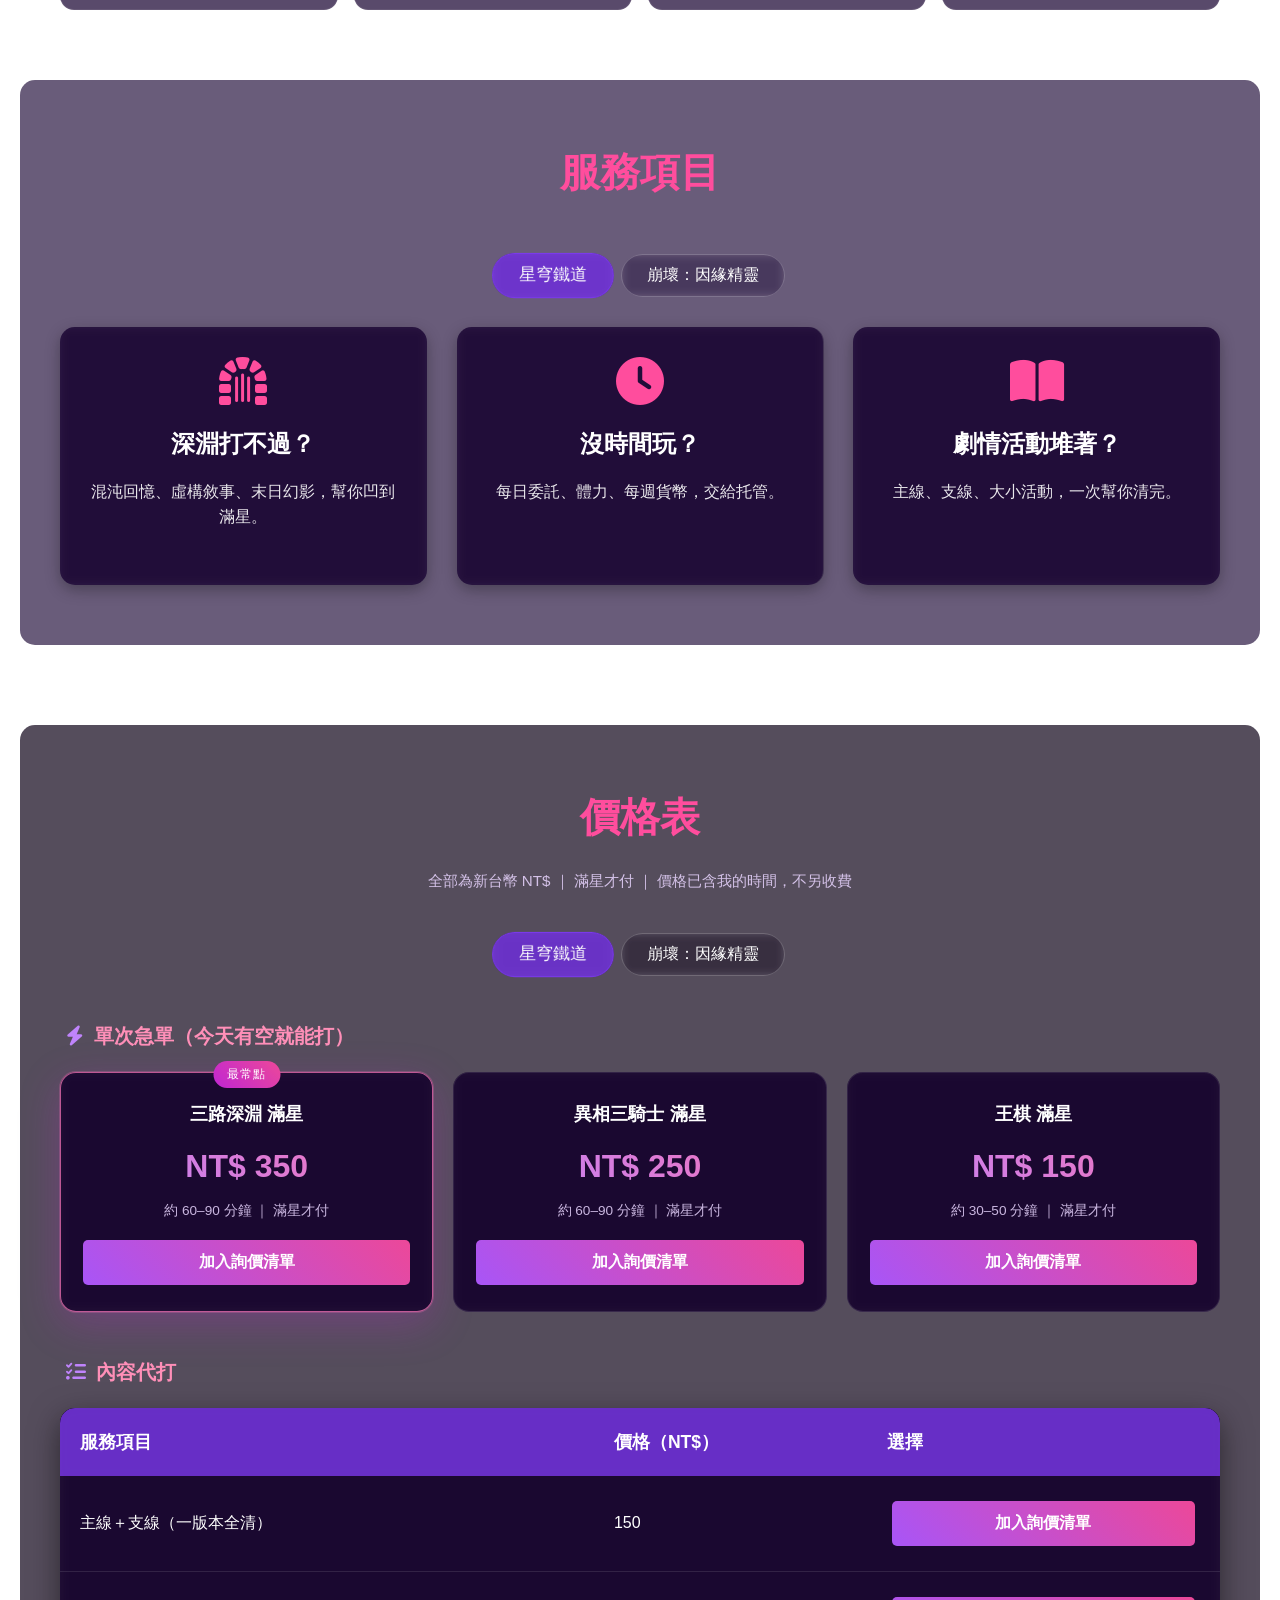
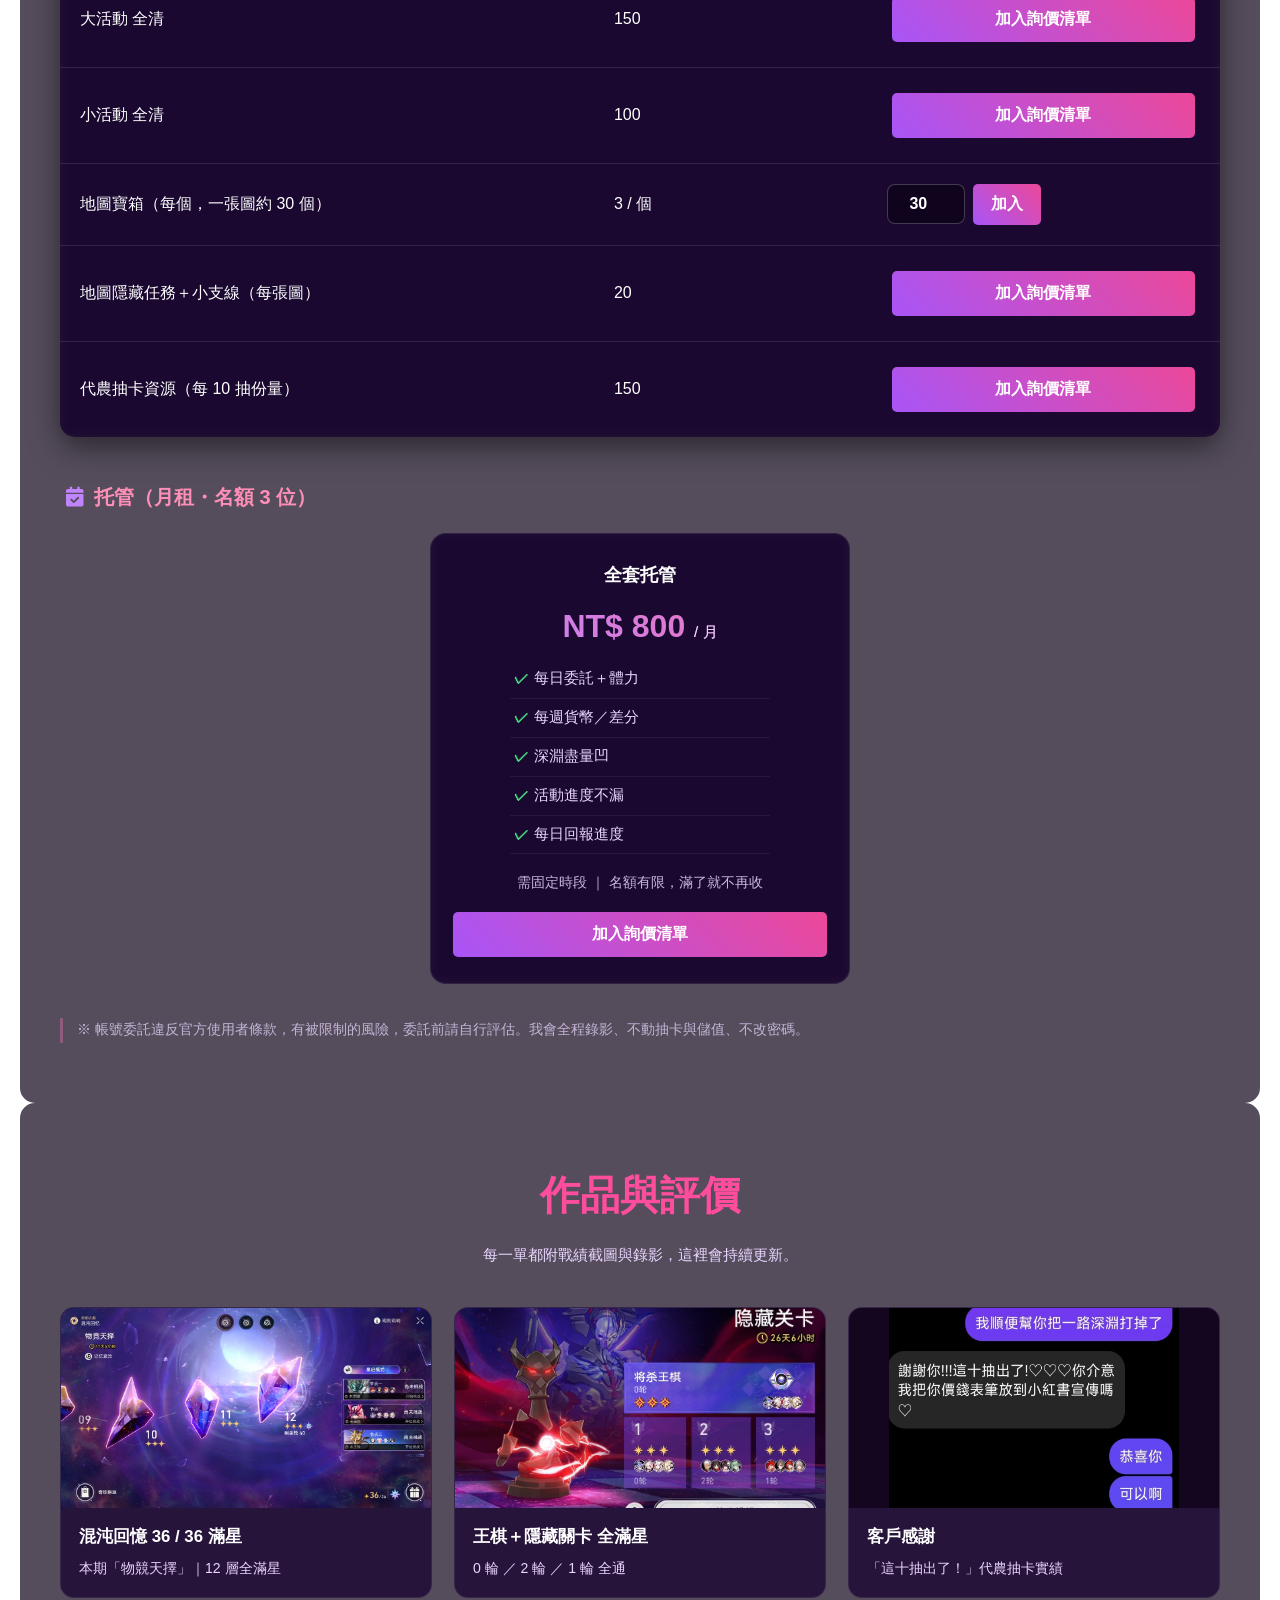
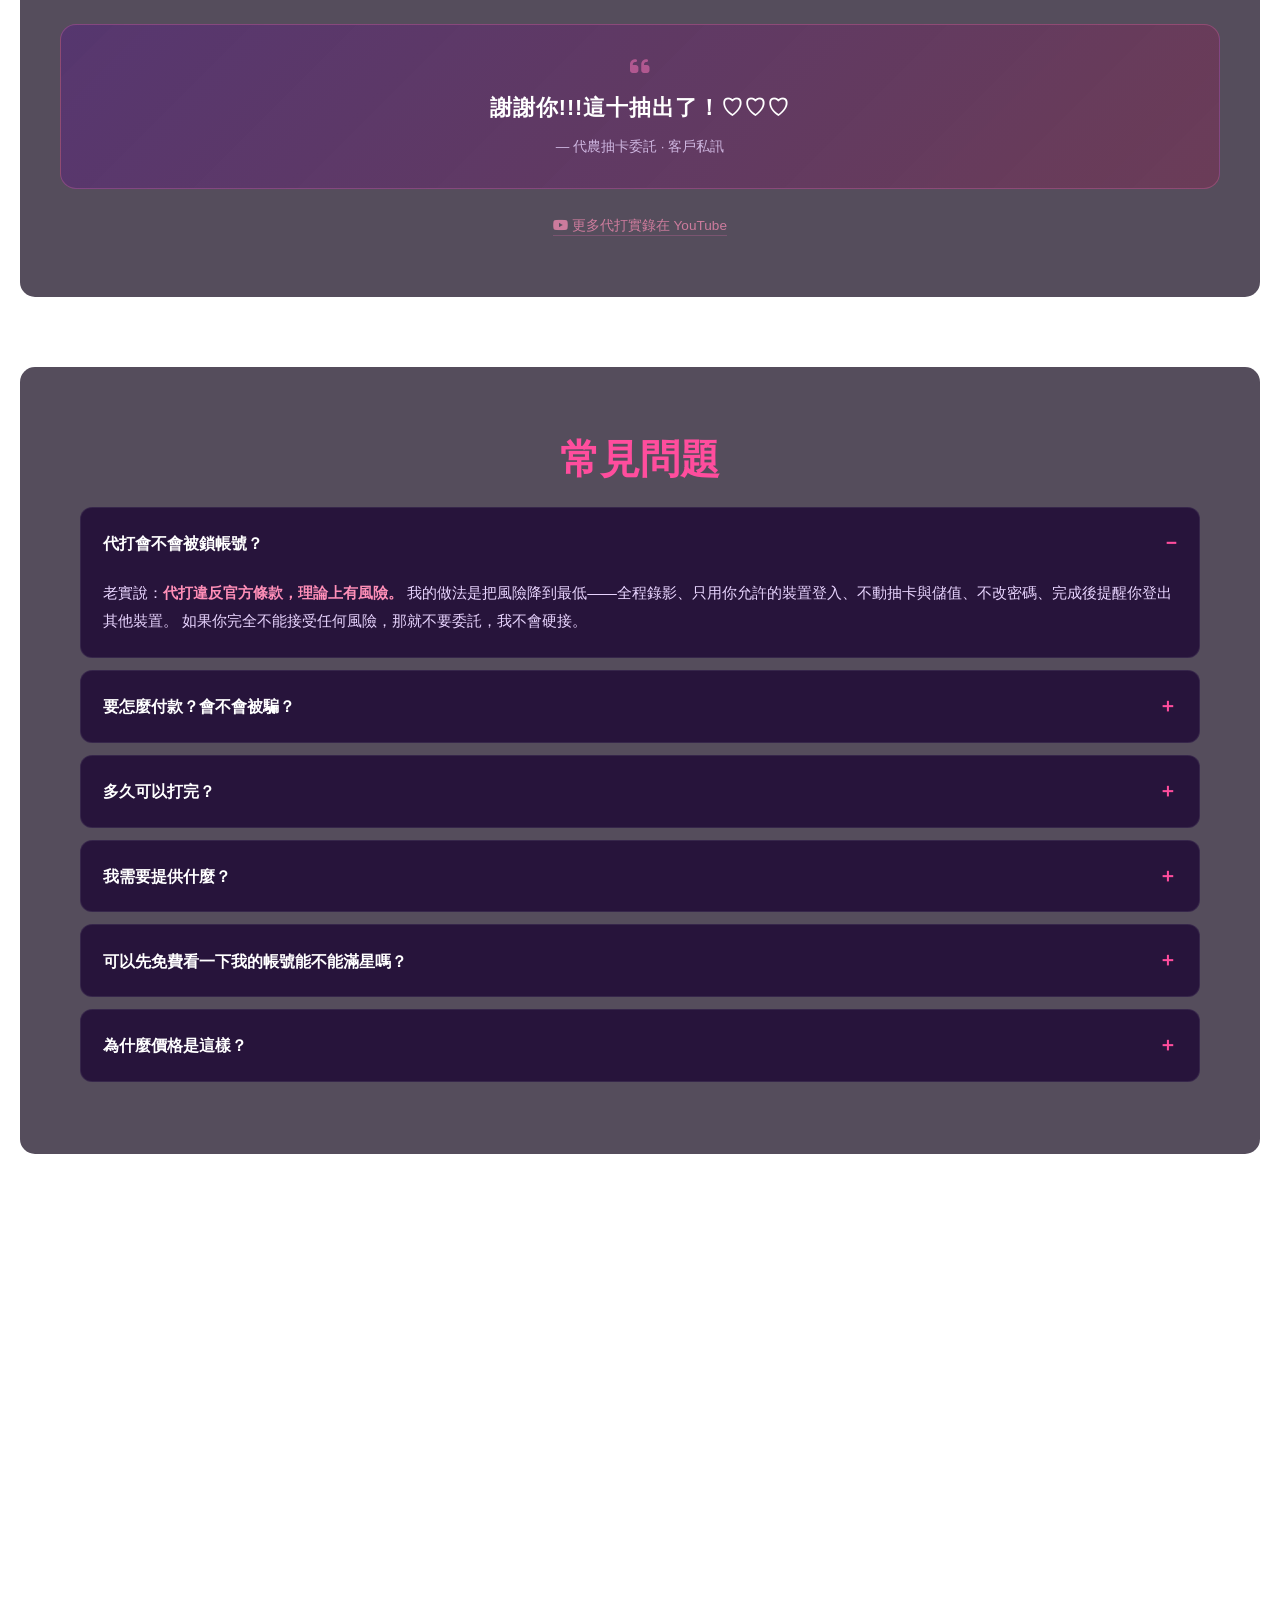
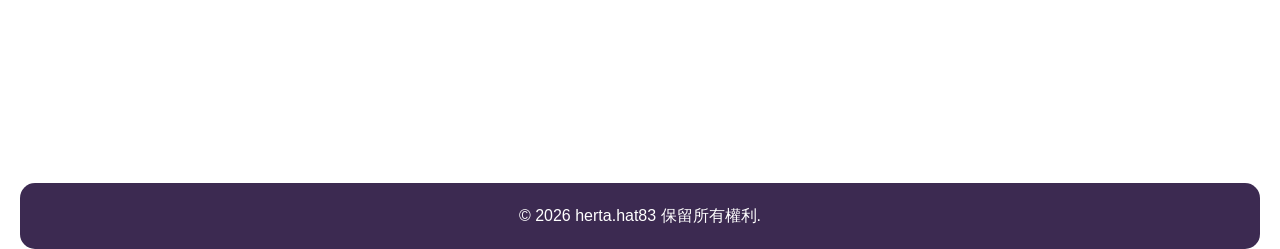
==== commit 01b3a43f: "Add files via upload" ====
--- a/index.html
+++ b/index.html
@@ -5,7 +5,7 @@
     <meta name="viewport" content="width=device-width, initial-scale=1.0">
     <title>黑塔帽子代練｜崩壞：星穹鐵道 代打・托管</title>
     <meta name="description" content="專做《崩壞：星穹鐵道》代打與托管。混沌回憶、異相三騎士、王棋滿星。滿星才付、全程錄影、當天可交。">
-    <link rel="stylesheet" href="styles.css">
+    <link rel="stylesheet" href="styles.css?v=20261127b">
     <link href="https://cdnjs.cloudflare.com/ajax/libs/font-awesome/6.7.2/css/all.min.css" rel="stylesheet">
 </head>
 <body>
@@ -45,13 +45,39 @@
                 </div>
 
                 <div class="cta-buttons">
-                    <!-- ↓ 換成你的 Threads 個人頁連結（不是貼文連結） -->
-                    <a class="btn primary" href="https://www.threads.com/share/H-gLDb2UE" target="_blank" rel="noopener noreferrer">私訊詢價</a>
+                    <a class="btn primary" href="https://www.threads.com/@herta.hat83" target="_blank" rel="noopener noreferrer">私訊詢價</a>
                     <button class="btn secondary" onclick="scrollToSection('pricing')">看價格</button>
+                </div>
+
+                <div class="hero-social">
+                    <a href="https://www.threads.com/@herta.hat83" target="_blank" rel="noopener noreferrer" aria-label="Threads"><i class="fa-brands fa-threads"></i></a>
+                    <a href="https://www.instagram.com/herta.hat83/" target="_blank" rel="noopener noreferrer" aria-label="Instagram"><i class="fa-brands fa-instagram"></i></a>
+                    <a href="https://www.youtube.com/@herta.hat83" target="_blank" rel="noopener noreferrer" aria-label="YouTube"><i class="fa-brands fa-youtube"></i></a>
+                    <a href="https://www.facebook.com/profile.php?id=61596645464621" target="_blank" rel="noopener noreferrer" aria-label="Facebook"><i class="fa-brands fa-facebook"></i></a>
                 </div>
 
                 <!-- YouTube 影片區：有影片 ID 會自動變成播放器，沒有就顯示卡位畫面 -->
                 <div class="hero-video" id="hero-video"></div>
+            </div>
+        </section>
+
+        <!-- ================= 近期實績 ================= -->
+        <section class="proof-strip reveal">
+            <div class="container">
+                <div class="proof-grid">
+                    <div class="proof-item">
+                        <strong>3 支</strong>
+                        <span>代打實錄已上線</span>
+                    </div>
+                    <div class="proof-item">
+                        <strong>36 / 36</strong>
+                        <span>混沌回憶 滿星實績</span>
+                    </div>
+                    <div class="proof-item">
+                        <strong>0 筆</strong>
+                        <span>未滿星收費</span>
+                    </div>
+                </div>
             </div>
         </section>
 
@@ -124,7 +150,7 @@
                             現在先追蹤，開服第一批優先接單、老客戶價。
                         </p>
                         <div class="soon-actions">
-                            <a class="btn primary" href="https://www.threads.com/share/H-gLDb2UE" target="_blank" rel="noopener noreferrer">先卡位</a>
+                            <a class="btn primary" href="https://www.threads.com/@herta.hat83" target="_blank" rel="noopener noreferrer">先卡位</a>
                             <a class="btn secondary" href="https://www.youtube.com/@herta.hat83" target="_blank" rel="noopener noreferrer">訂閱 YouTube</a>
                         </div>
                     </div>
@@ -243,7 +269,7 @@
                             開服後會在這裡公布價格，先追蹤的人第一批優先。
                         </p>
                         <div class="soon-actions">
-                            <a class="btn primary" href="https://www.threads.com/share/H-gLDb2UE" target="_blank" rel="noopener noreferrer">先卡位</a>
+                            <a class="btn primary" href="https://www.threads.com/@herta.hat83" target="_blank" rel="noopener noreferrer">先卡位</a>
                         </div>
                     </div>
                 </div>
@@ -256,33 +282,41 @@
                 <h2>作品與評價</h2>
                 <p class="section-sub">每一單都附戰績截圖與錄影，這裡會持續更新。</p>
 
-                <!-- ↓↓↓ 有第一單之後，把下面三張卡換成你的截圖 ↓↓↓ -->
                 <div class="work-grid">
                     <div class="work-card">
-                        <div class="work-photo placeholder">
-                            <i class="fas fa-image"></i>
-                            <span>戰績截圖</span>
-                        </div>
-                        <h4>三路深淵 滿星</h4>
-                        <p>0 命無專武 ｜ 約 70 分鐘</p>
+                        <div class="work-photo">
+                            <img src="work-1.jpg" alt="混沌回憶 36/36 滿星戰績" loading="lazy">
+                        </div>
+                        <h4>混沌回憶 36 / 36 滿星</h4>
+                        <p>本期「物競天擇」｜12 層全滿星</p>
                     </div>
                     <div class="work-card">
-                        <div class="work-photo placeholder">
-                            <i class="fas fa-image"></i>
-                            <span>戰績截圖</span>
-                        </div>
-                        <h4>異相三騎士 滿星</h4>
-                        <p>低配隊 ｜ 約 85 分鐘</p>
+                        <div class="work-photo">
+                            <img src="work-2.jpg" alt="王棋與隱藏關卡全滿星" loading="lazy">
+                        </div>
+                        <h4>王棋＋隱藏關卡 全滿星</h4>
+                        <p>0 輪 ／ 2 輪 ／ 1 輪 全通</p>
                     </div>
                     <div class="work-card">
-                        <div class="work-photo placeholder">
-                            <i class="fas fa-image"></i>
-                            <span>買家評價</span>
-                        </div>
-                        <h4>客戶回饋</h4>
-                        <p>「當天就打完，還有錄影，很安心。」</p>
-                    </div>
-                </div>
+                        <div class="work-photo contain">
+                            <img src="work-3.jpg" alt="客戶私訊感謝" loading="lazy">
+                        </div>
+                        <h4>客戶感謝</h4>
+                        <p>「這十抽出了！」代農抽卡實績</p>
+                    </div>
+                </div>
+
+                <div class="testimonial">
+                    <i class="fas fa-quote-left testimonial-icon"></i>
+                    <p class="testimonial-text">謝謝你!!!這十抽出了！♡♡♡</p>
+                    <p class="testimonial-from">— 代農抽卡委託 · 客戶私訊</p>
+                </div>
+
+                <p class="works-note">
+                    <a class="works-link" href="https://www.youtube.com/@herta.hat83" target="_blank" rel="noopener noreferrer">
+                        <i class="fa-brands fa-youtube"></i> 更多代打實錄在 YouTube
+                    </a>
+                </p>
             </div>
         </section>
 
@@ -304,7 +338,7 @@
                     <summary>要怎麼付款？會不會被騙？</summary>
                     <p>
                         先付 30% 訂金，打完確認滿星再付尾款。沒有滿星就不收費。
-                        第一次合作建議先從單次小單（例如王棋 NT$200）開始，你覺得可以再談大單。
+                        第一次合作建議先從單次小單（例如王棋 NT$150）開始，你覺得可以再談大單。
                     </p>
                 </details>
 
@@ -363,14 +397,14 @@
                 <p class="section-sub">私訊時直接貼「詢價清單」內容，我會回你時段跟能不能接。</p>
 
                 <div class="contact-info">
-                    <a class="contact-item" href="https://www.threads.com/share/H-gLDb2UE" target="_blank" rel="noopener noreferrer">
+                    <a class="contact-item" href="https://www.threads.com/@herta.hat83" target="_blank" rel="noopener noreferrer">
                         <i class="fa-brands fa-threads"></i>
                         <div>
                             <h3>Threads（最快回）</h3>
                             <p>私訊詢價</p>
                         </div>
                     </a>
-                    <a class="contact-item" href="https://www.instagram.com/p/DgIWOSGk9b1/" target="_blank" rel="noopener noreferrer">
+                    <a class="contact-item" href="https://www.instagram.com/herta.hat83/" target="_blank" rel="noopener noreferrer">
                         <i class="fa-brands fa-instagram"></i>
                         <div>
                             <h3>Instagram</h3>
@@ -421,6 +455,6 @@
         </div>
     </footer>
 
-    <script src="script.js"></script>
+    <script src="script.js?v=20261127b"></script>
 </body>
 </html>
--- a/styles.css
+++ b/styles.css
@@ -279,6 +279,69 @@
     box-shadow: 0 16px 36px rgba(0, 0, 0, 0.6);
 }
 
+/* Hero 社群小圖示 */
+.hero-social {
+    display: flex;
+    justify-content: center;
+    gap: 14px;
+    margin: 26px 0 4px;
+}
+
+.hero-social a {
+    width: 44px;
+    height: 44px;
+    display: grid;
+    place-items: center;
+    border-radius: 50%;
+    background: rgba(26, 5, 51, .7);
+    border: 1px solid rgba(255, 255, 255, .12);
+    color: var(--pink-light);
+    font-size: 1.1rem;
+    transition: transform .25s ease, border-color .25s ease, color .25s ease;
+}
+
+.hero-social a:hover {
+    transform: translateY(-3px);
+    border-color: rgba(244, 114, 182, .7);
+    color: #fff;
+}
+
+/* 近期實績 */
+.proof-strip {
+    margin: -40px 20px 70px;
+    position: relative;
+    z-index: 1;
+}
+
+.proof-grid {
+    display: grid;
+    grid-template-columns: repeat(auto-fit, minmax(190px, 1fr));
+    gap: 14px;
+}
+
+.proof-item {
+    background: linear-gradient(135deg, rgba(88, 28, 135, .55), rgba(157, 23, 77, .35));
+    border: 1px solid rgba(244, 114, 182, .3);
+    border-radius: 14px;
+    padding: 18px 16px;
+    text-align: center;
+    backdrop-filter: blur(5px);
+}
+
+.proof-item strong {
+    display: block;
+    font-size: 1.5rem;
+    color: var(--pink-light);
+    letter-spacing: 1px;
+    margin-bottom: 6px;
+}
+
+.proof-item span {
+    font-size: .85rem;
+    color: var(--text-dim);
+    opacity: .9;
+}
+
 /* 服務區域 */
 .services {
     padding: 60px 0;
@@ -789,6 +852,23 @@
 
     .hero h2 {
         font-size: 2.5rem;
+    }
+
+    .hero {
+        padding: 120px 0 80px;
+    }
+
+    .hero-eyebrow {
+        font-size: .9rem;
+        letter-spacing: 1px;
+    }
+
+    .proof-strip {
+        margin: -10px 20px 60px;
+    }
+
+    .proof-item strong {
+        font-size: 1.3rem;
     }
 
     .price-header,
@@ -1166,7 +1246,7 @@
 }
 
 .work-photo {
-    height: 150px;
+    height: 200px;
     display: flex;
     flex-direction: column;
     align-items: center;
@@ -1175,6 +1255,7 @@
     color: rgba(233, 213, 255, .45);
     font-size: .85rem;
     background: rgba(255, 255, 255, .03);
+    overflow: hidden;
 }
 
 .work-photo i {
@@ -1186,6 +1267,62 @@
     height: 100%;
     object-fit: cover;
     display: block;
+    transition: transform .4s ease;
+}
+
+.work-card:hover .work-photo img {
+    transform: scale(1.04);
+}
+
+/* 直式／截圖類圖片：完整顯示不裁切 */
+.work-photo.contain img {
+    object-fit: contain;
+    background: #14061f;
+}
+
+.works-link {
+    color: var(--pink-light);
+    text-decoration: none;
+    border-bottom: 1px solid rgba(244, 114, 182, .35);
+    padding-bottom: 2px;
+    transition: color .25s ease, border-color .25s ease;
+}
+
+.works-link:hover {
+    color: #fff;
+    border-color: rgba(244, 114, 182, .9);
+}
+
+/* 客戶感謝 */
+.testimonial {
+    margin-top: 26px;
+    padding: 30px 26px;
+    border-radius: 16px;
+    background: linear-gradient(135deg, rgba(88, 28, 135, .45), rgba(157, 23, 77, .3));
+    border: 1px solid rgba(244, 114, 182, .28);
+    text-align: center;
+}
+
+.testimonial-icon {
+    display: block;
+    color: rgba(244, 114, 182, .55);
+    font-size: 1.4rem;
+    margin-bottom: 12px;
+}
+
+.testimonial-text {
+    font-size: 1.35rem;
+    font-weight: 700;
+    color: #fff;
+    letter-spacing: 1px;
+    line-height: 1.7;
+    margin-bottom: 10px;
+}
+
+.testimonial-from {
+    font-size: .85rem;
+    color: var(--text-dim);
+    opacity: .8;
 }
 
 .work-card h4 {
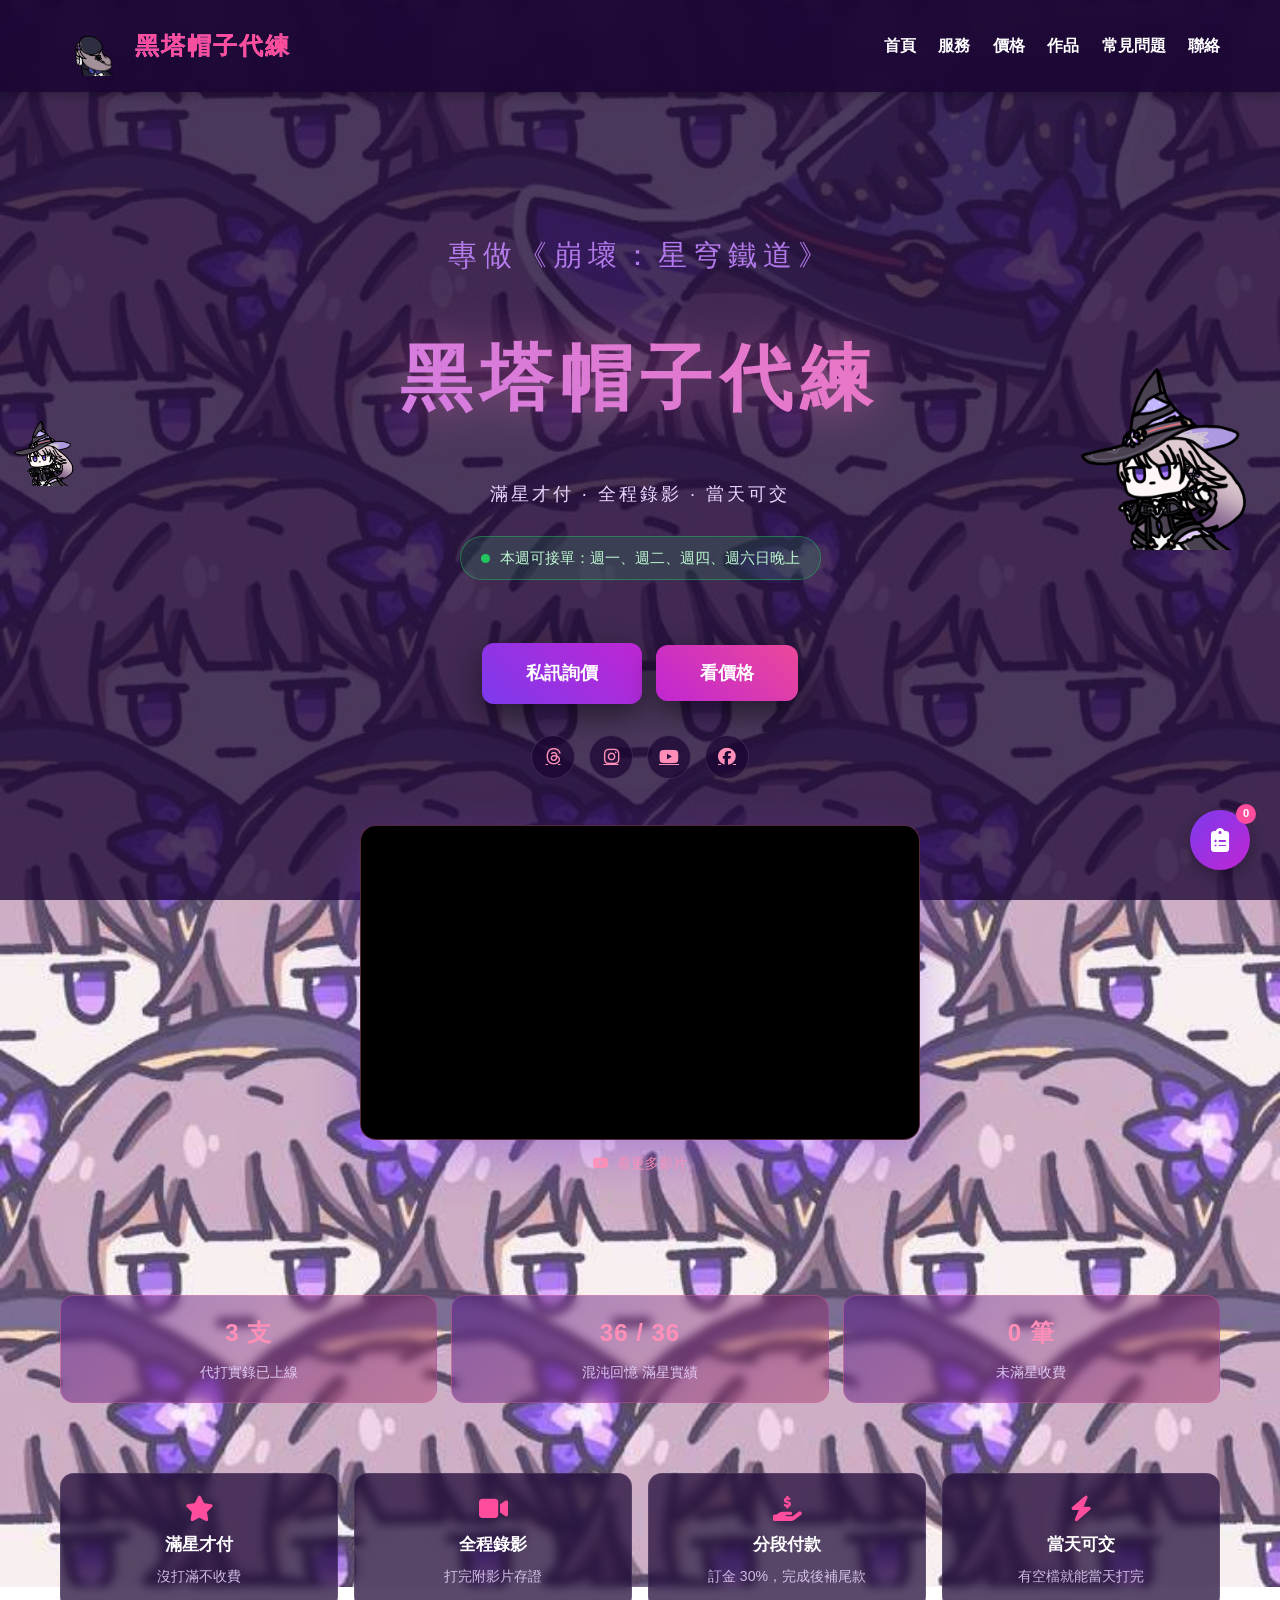
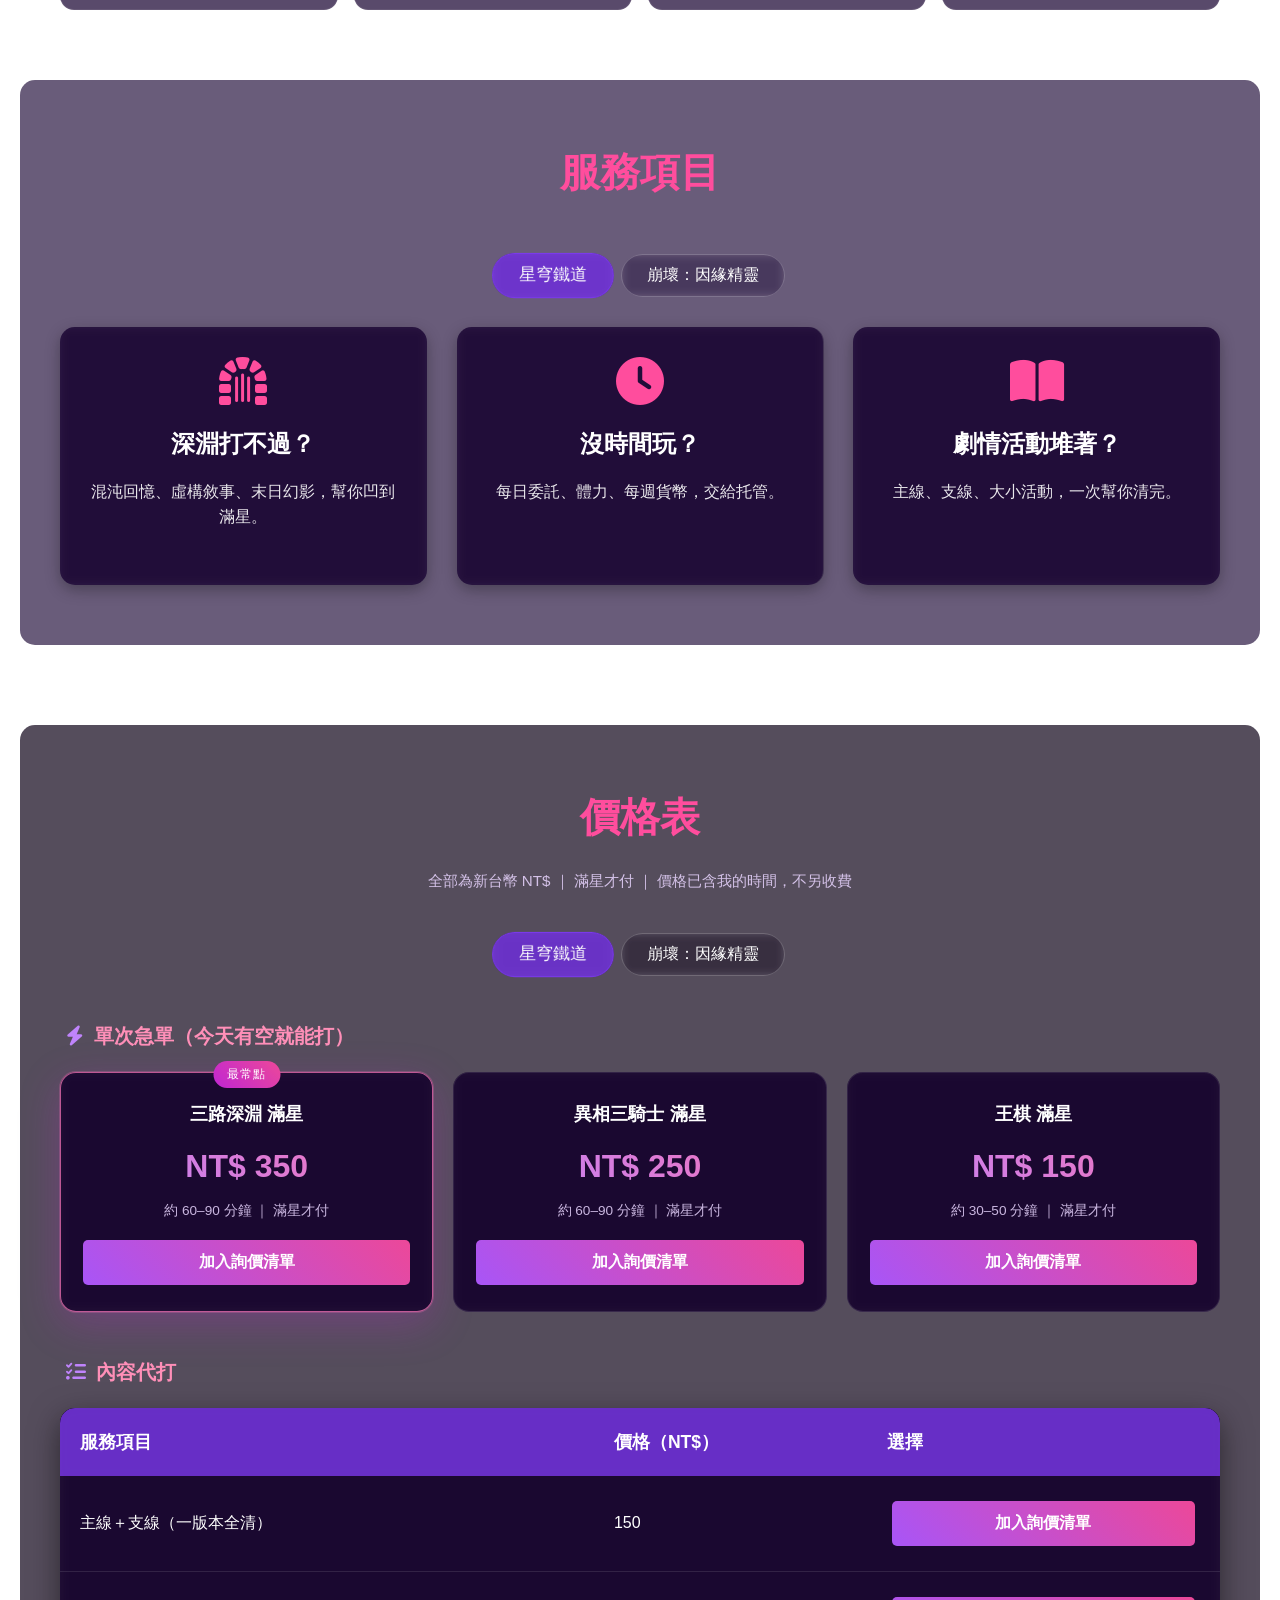
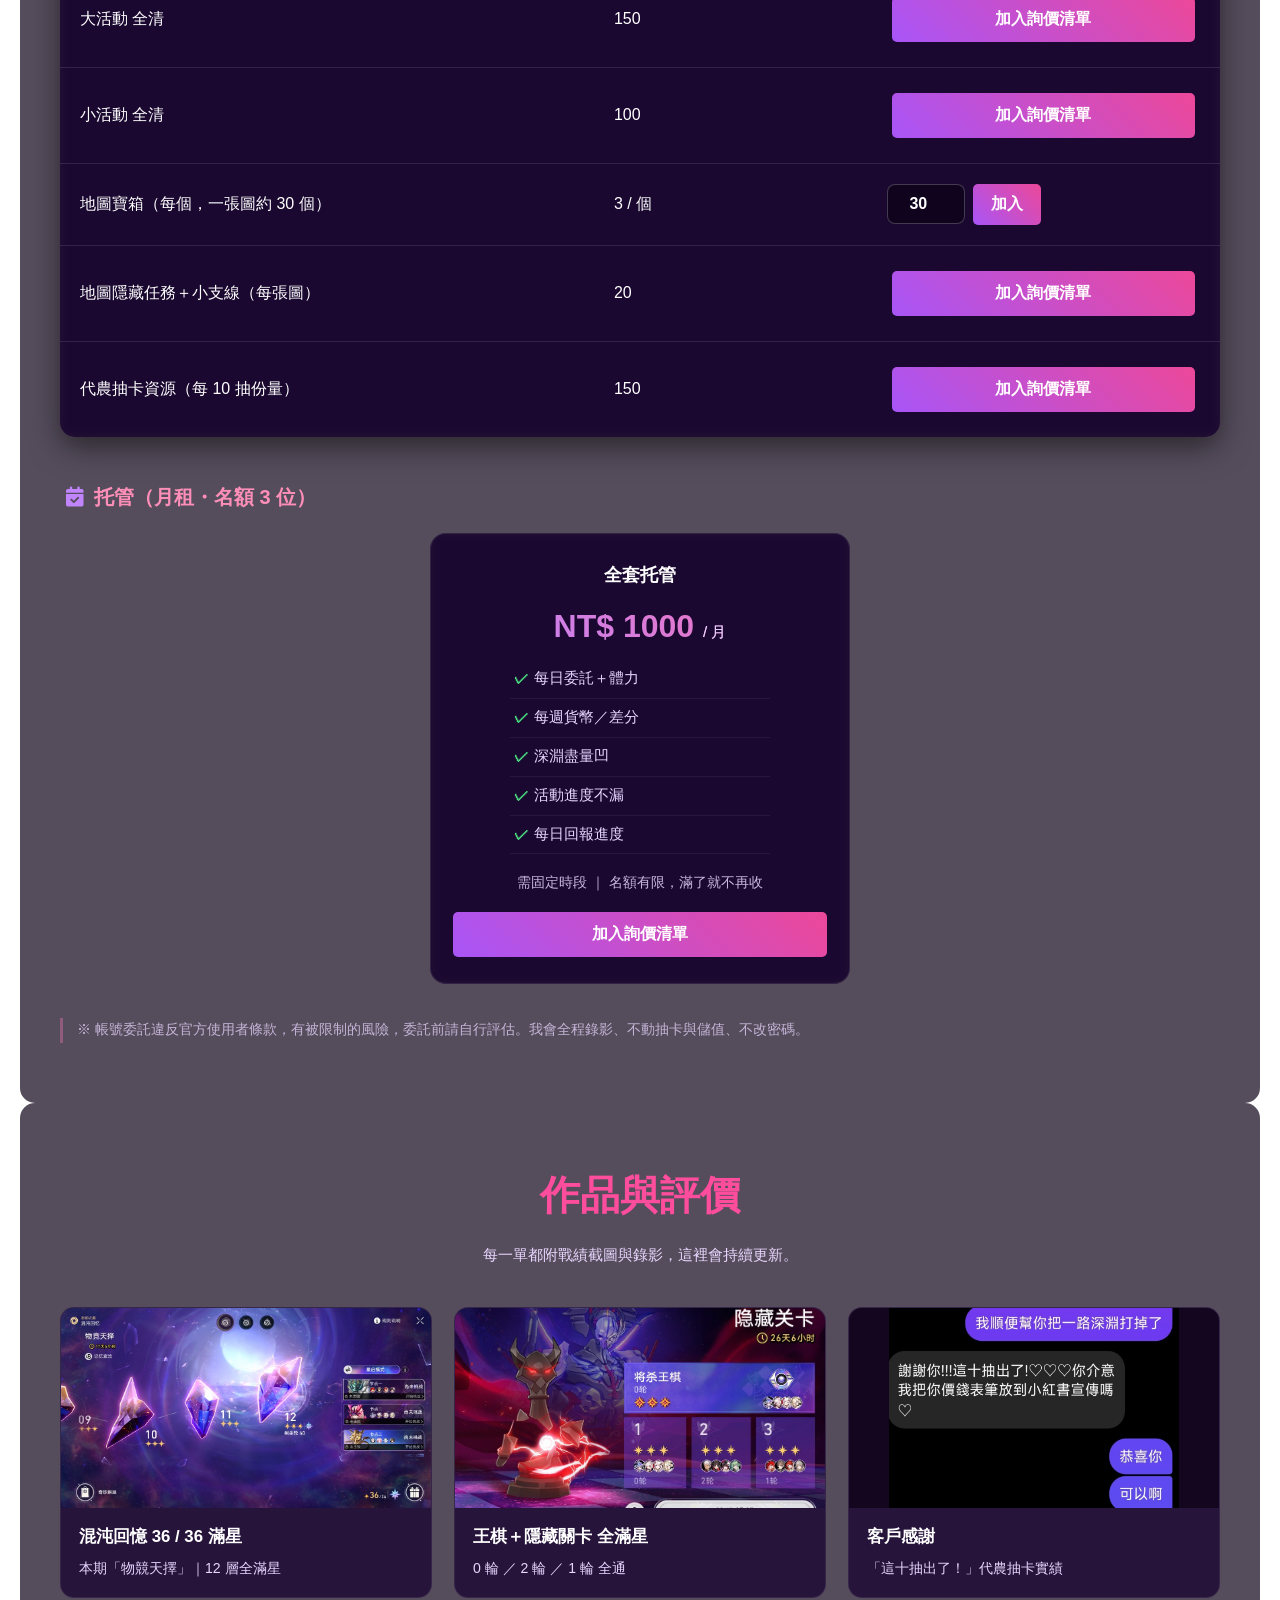
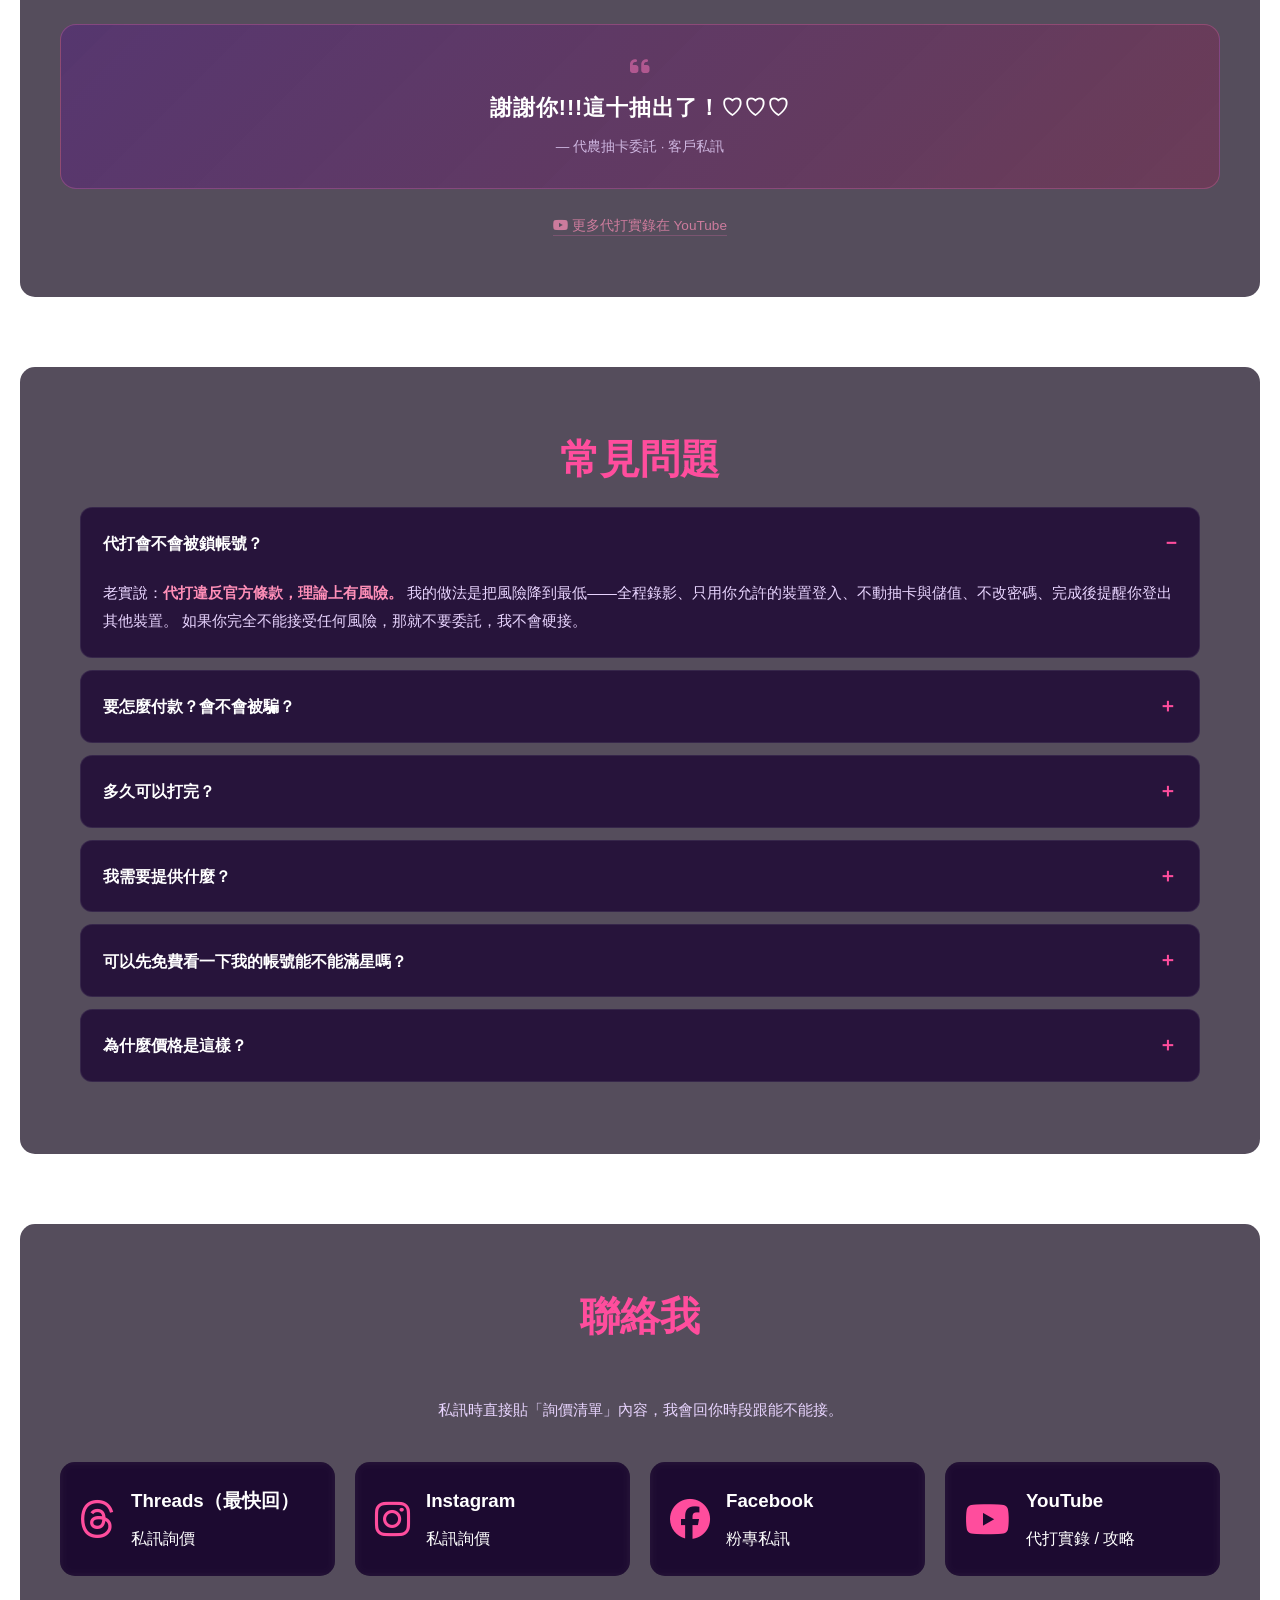
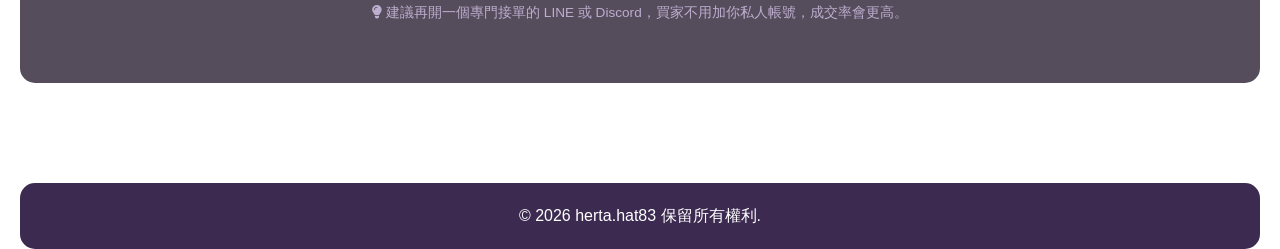
==== commit 55814ba5: "Add files via upload" ====
--- a/index.html
+++ b/index.html
@@ -241,7 +241,7 @@
                     <div class="plan-grid single">
                         <div class="plan-card anchor">
                             <h4>全套托管</h4>
-                            <div class="plan-price">NT$ 800 <span>/ 月</span></div>
+                            <div class="plan-price">NT$ 1000 <span>/ 月</span></div>
                             <ul class="plan-list">
                                 <li>每日委託＋體力</li>
                                 <li>每週貨幣／差分</li>
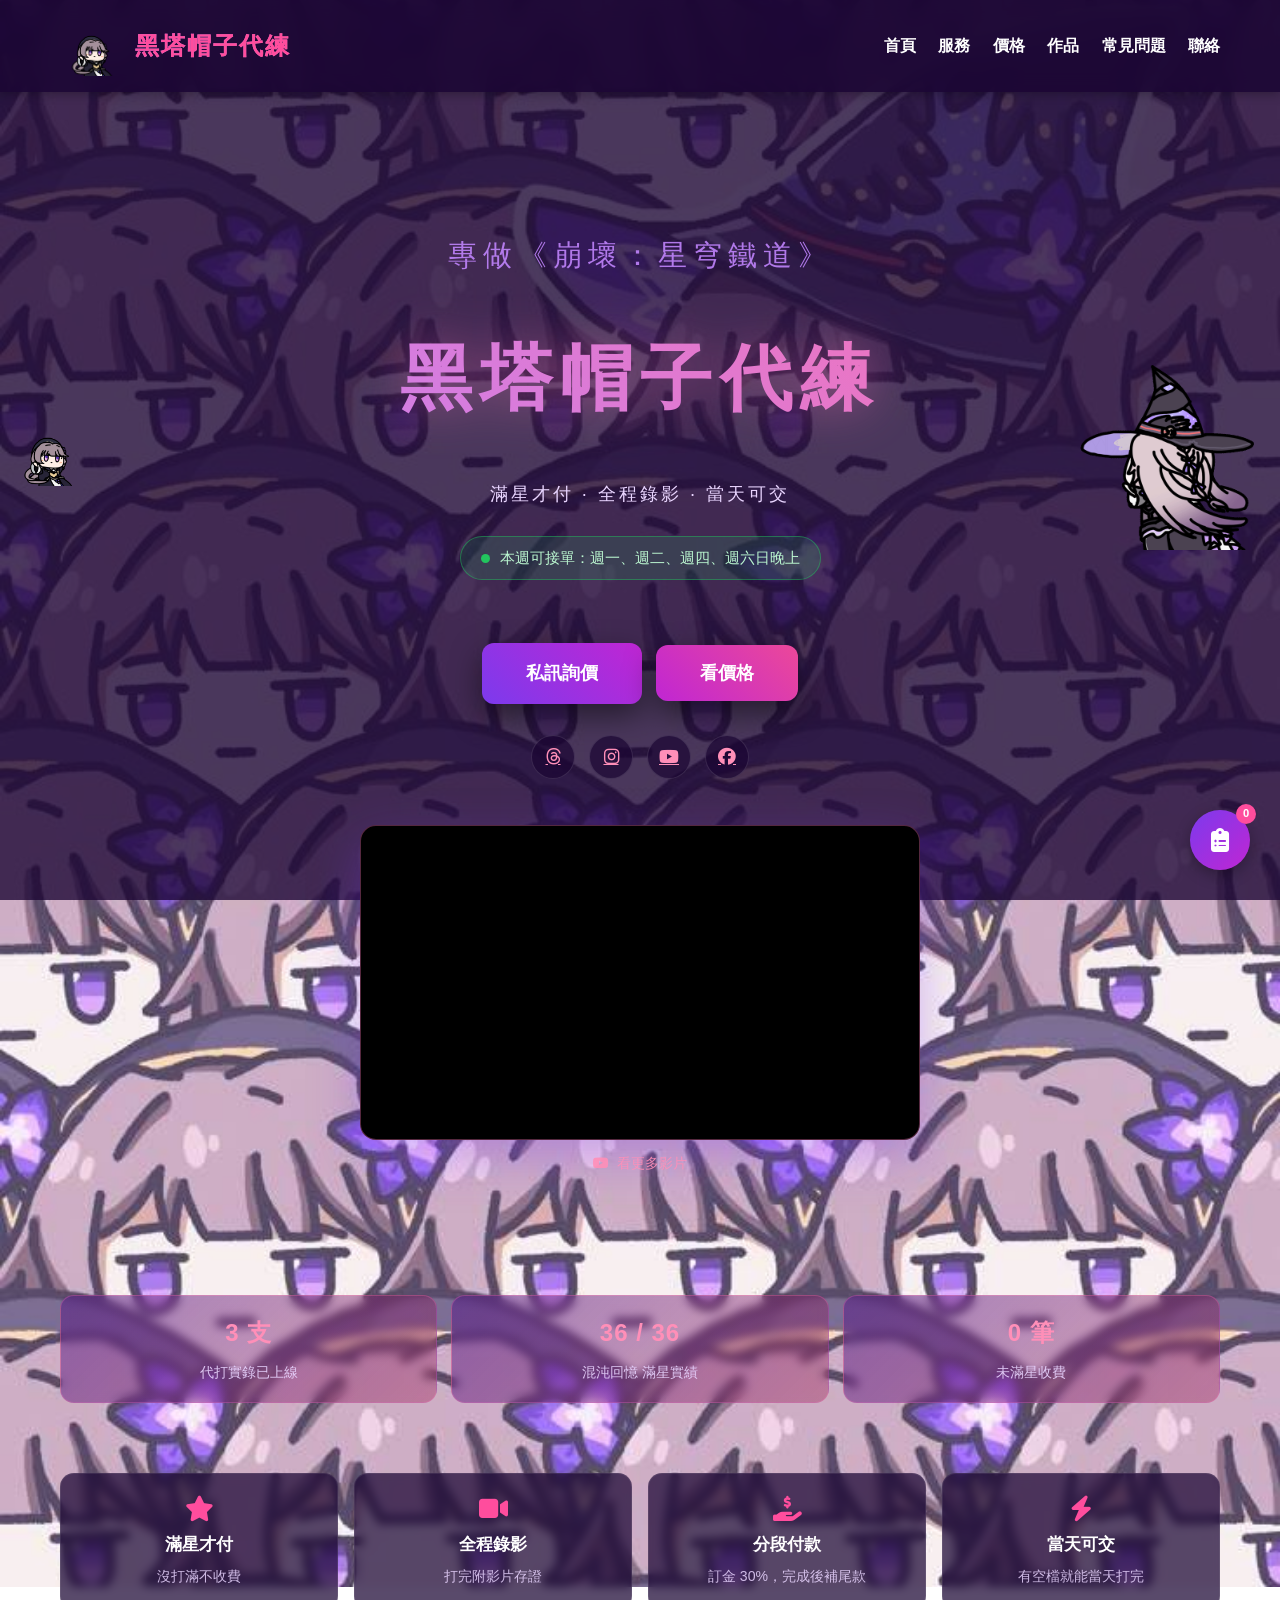
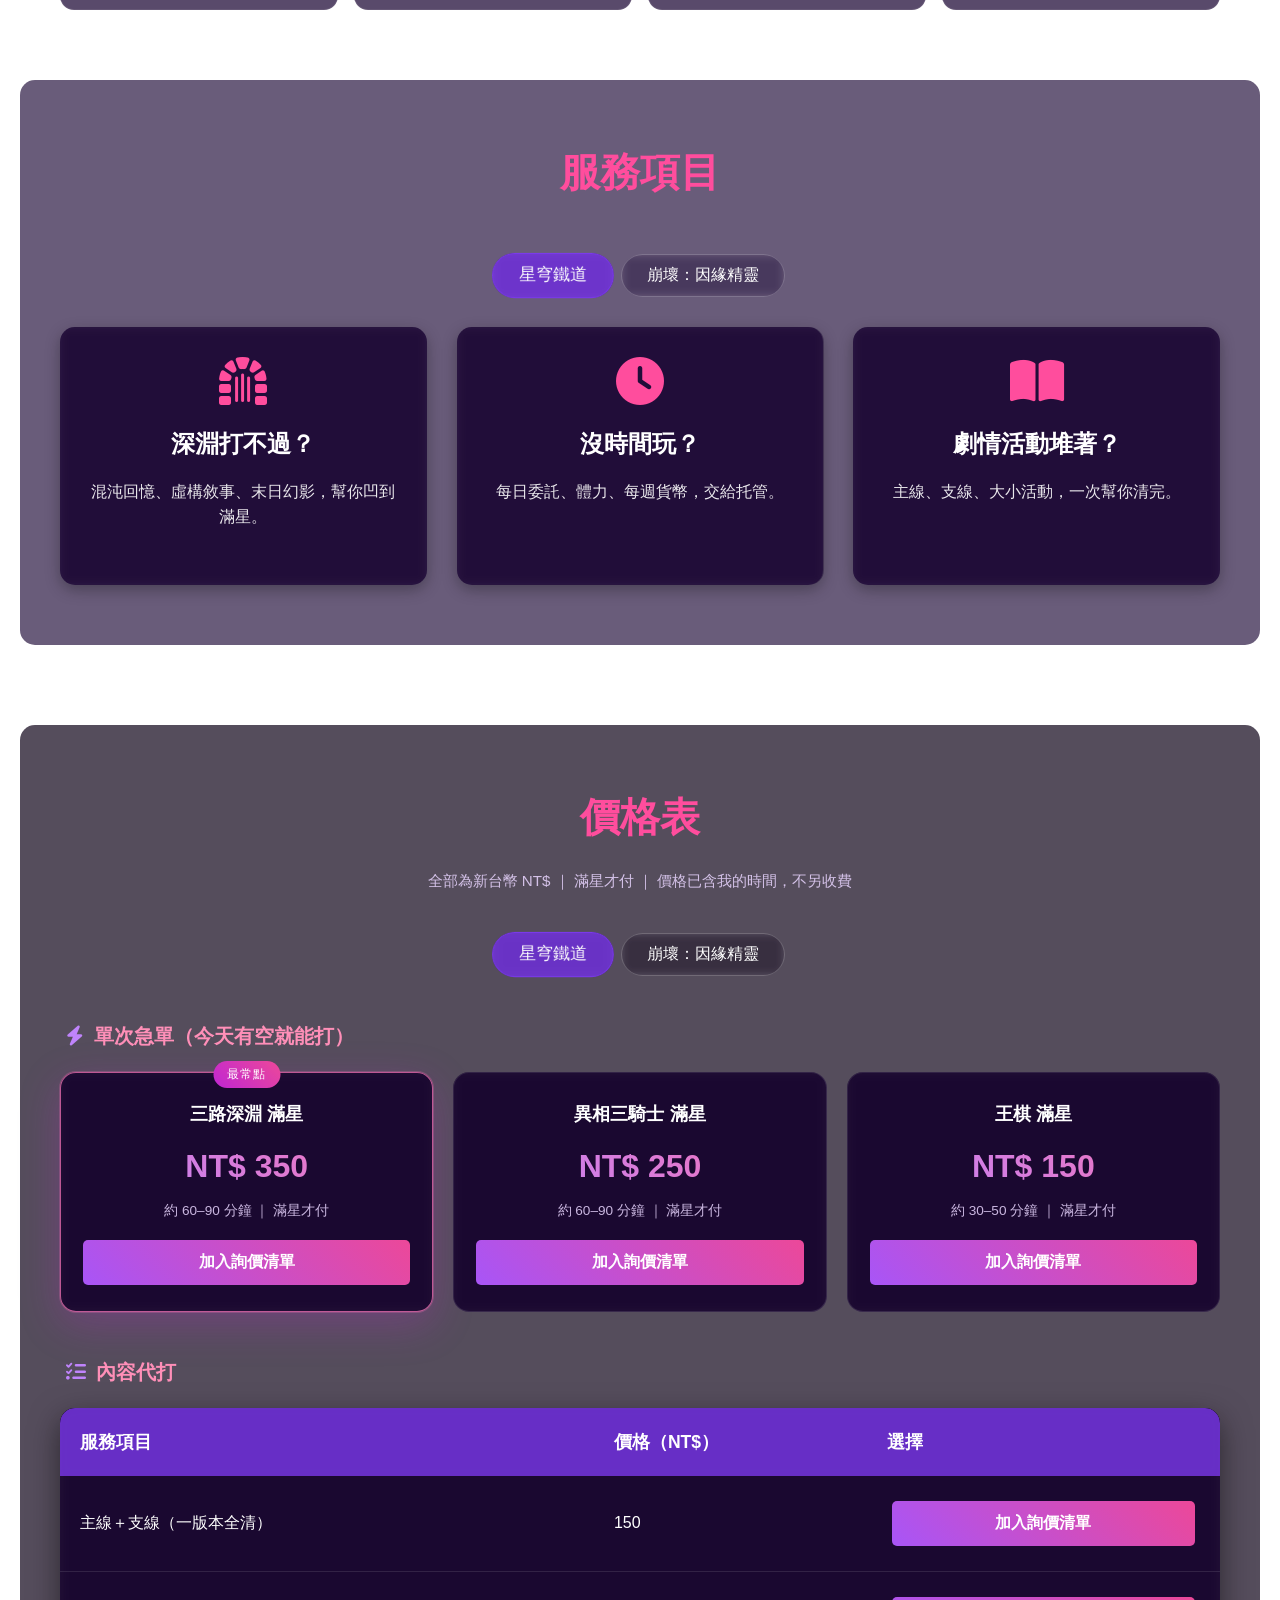
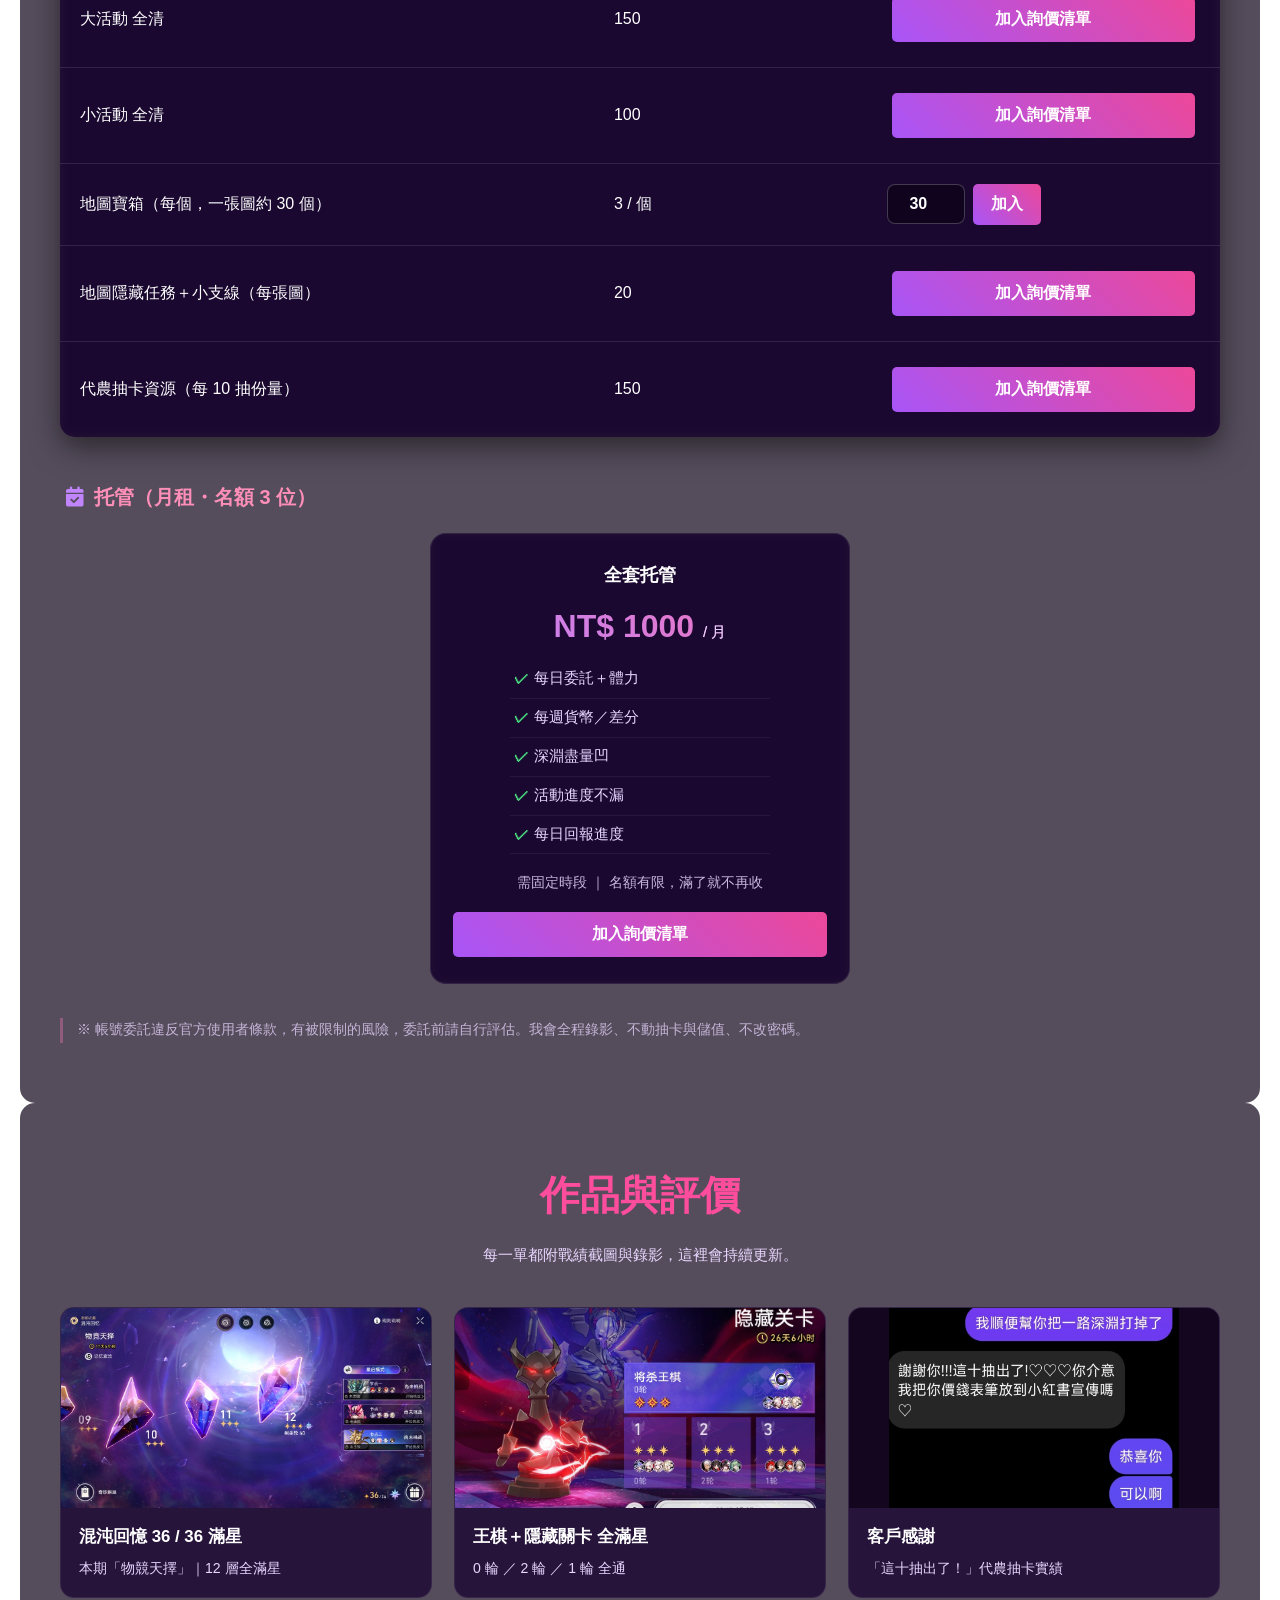
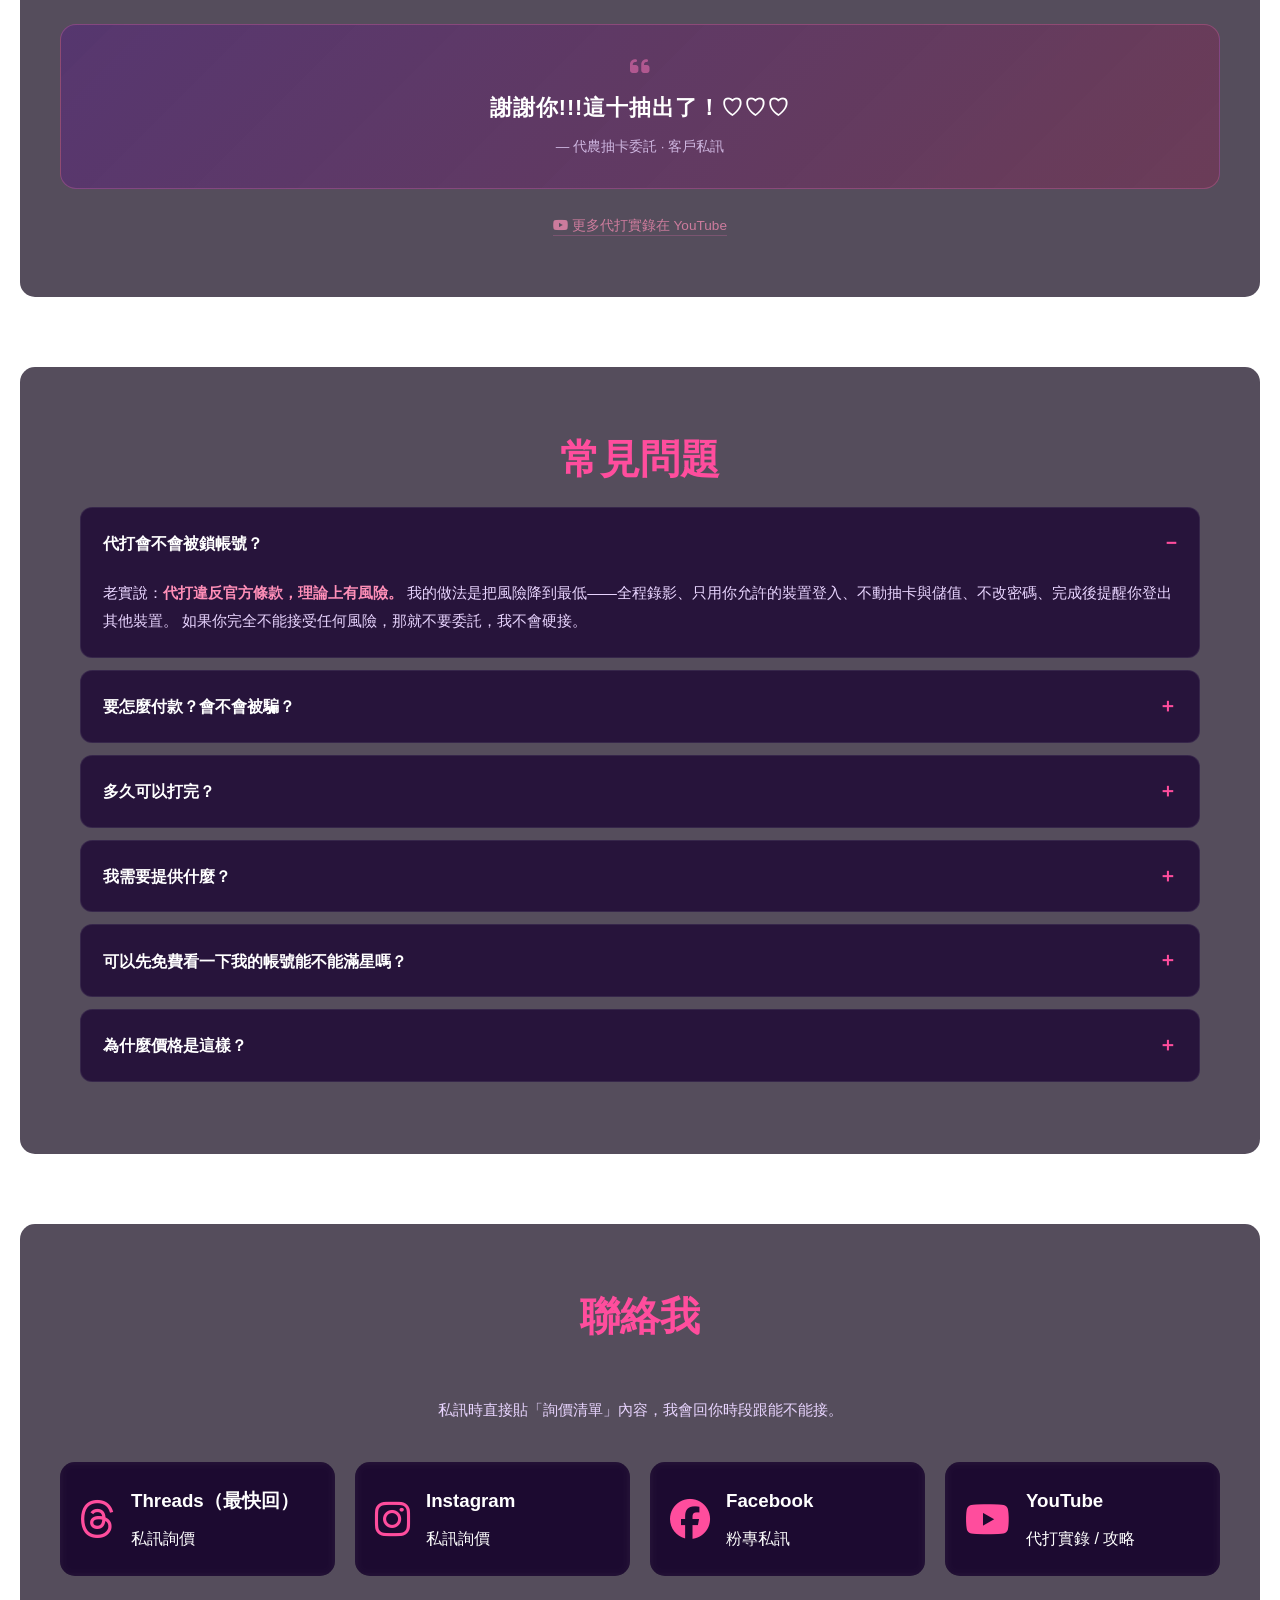
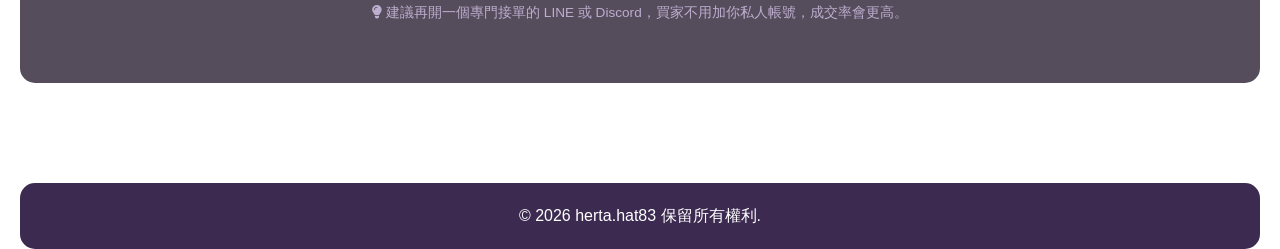
==== commit 3a41263a: "Add files via upload" ====
--- a/index.html
+++ b/index.html
@@ -337,7 +337,7 @@
                 <details class="faq-item">
                     <summary>要怎麼付款？會不會被騙？</summary>
                     <p>
-                        先付 30% 訂金，打完確認滿星再付尾款。沒有滿星就不收費。
+                        先付 50% 訂金，打完確認滿星再付尾款。沒有滿星就不收費。
                         第一次合作建議先從單次小單（例如王棋 NT$150）開始，你覺得可以再談大單。
                     </p>
                 </details>
